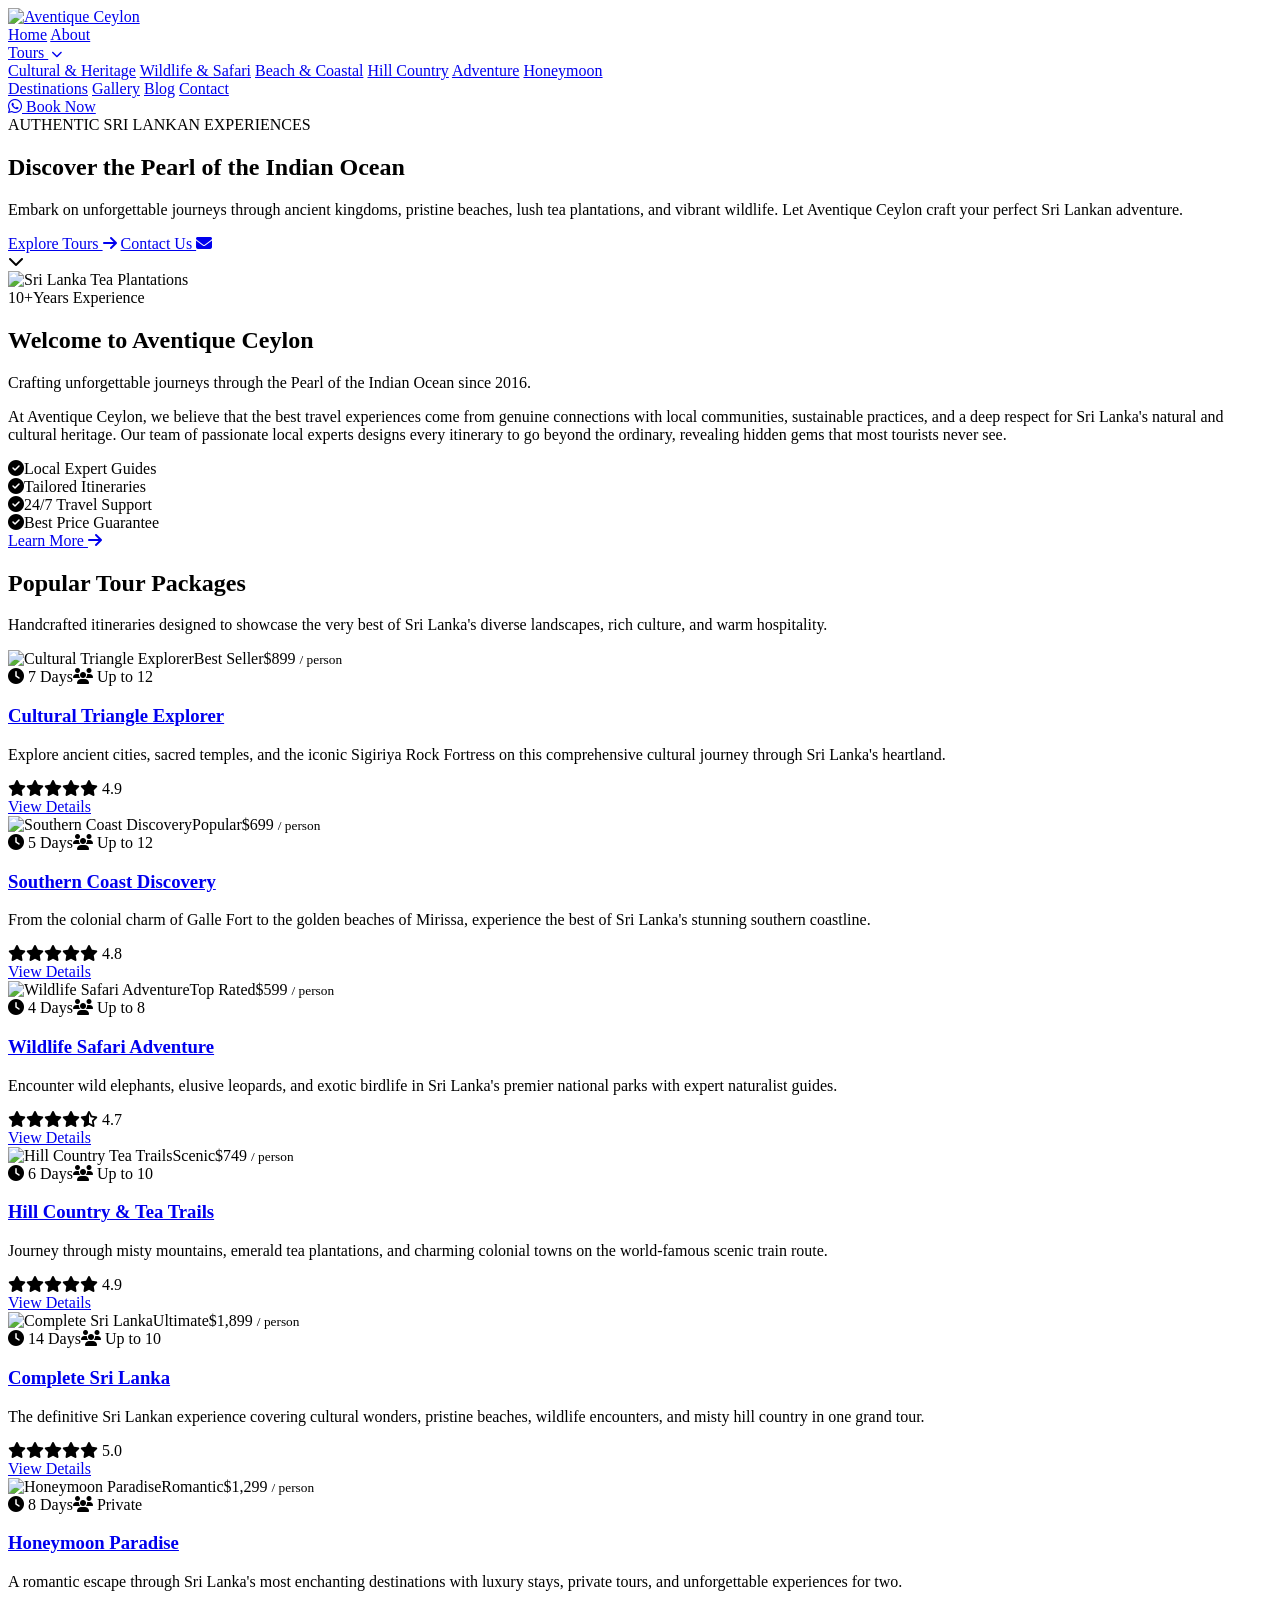
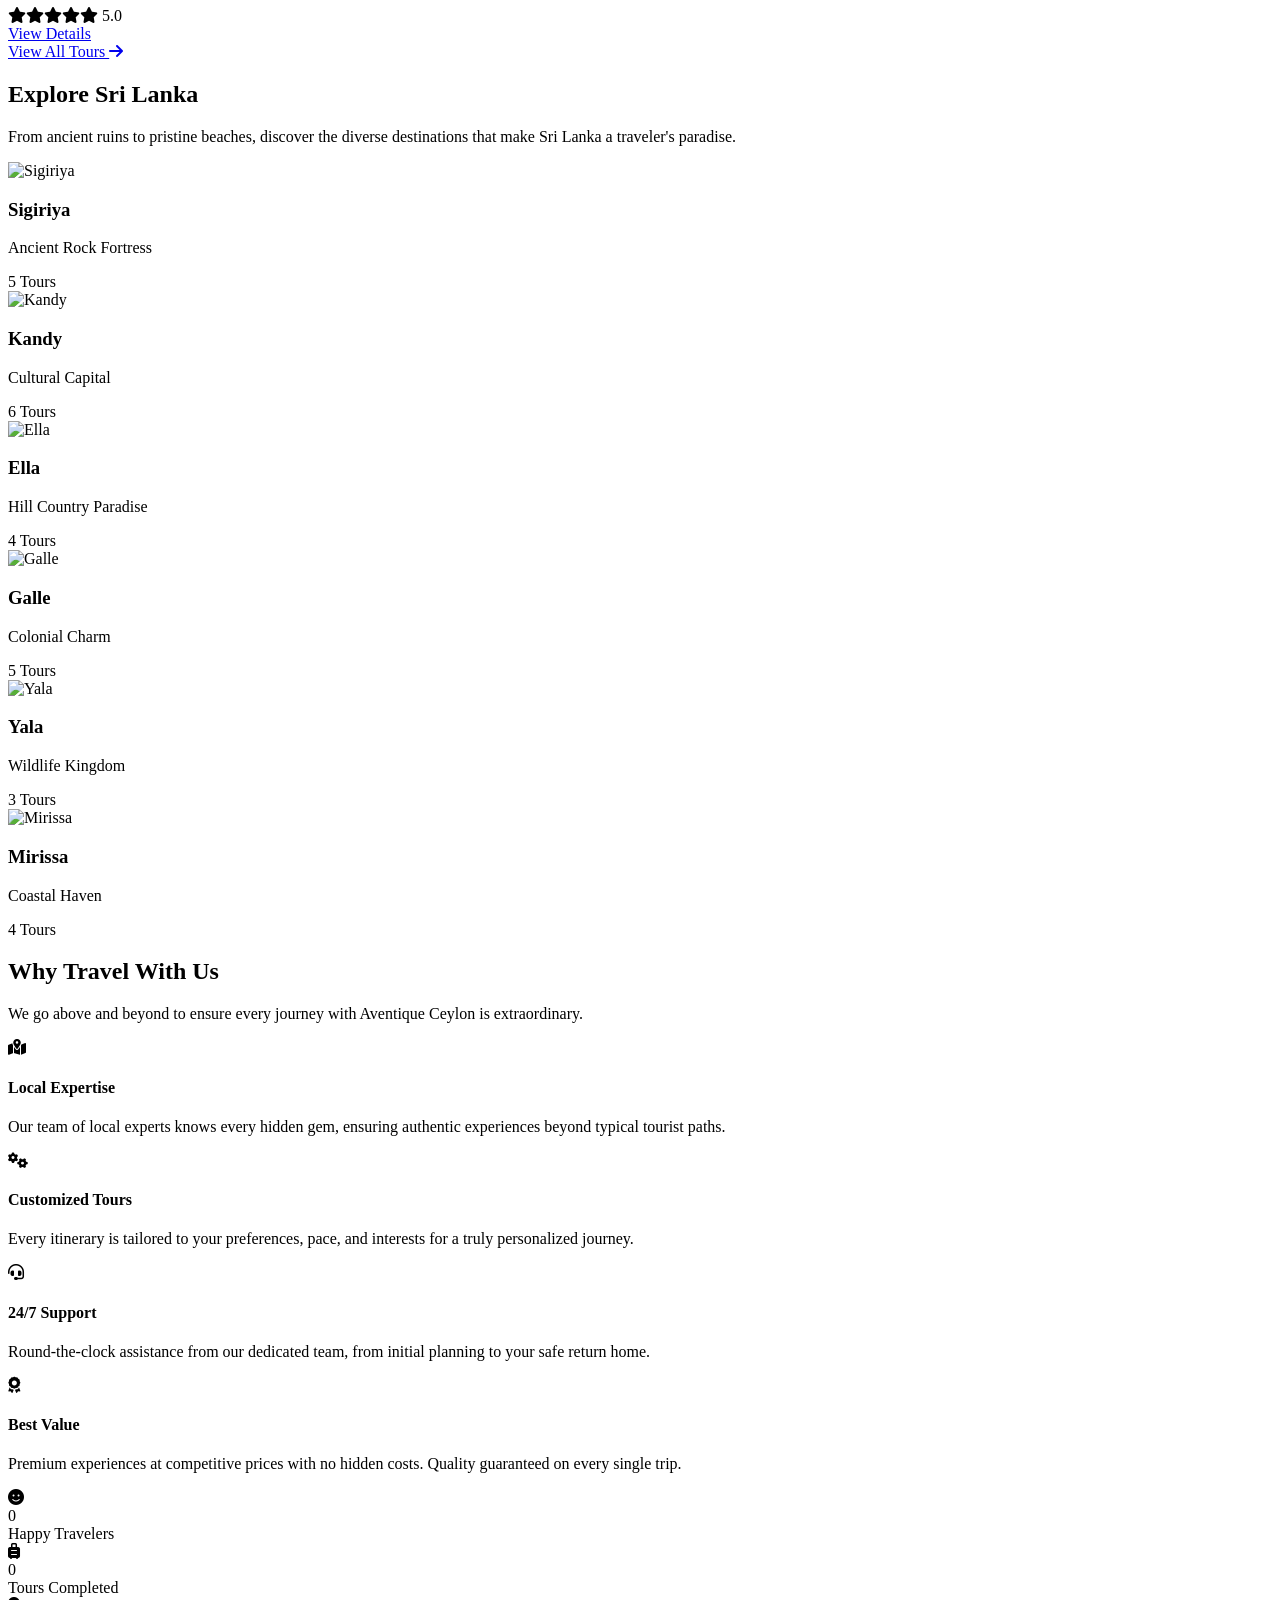
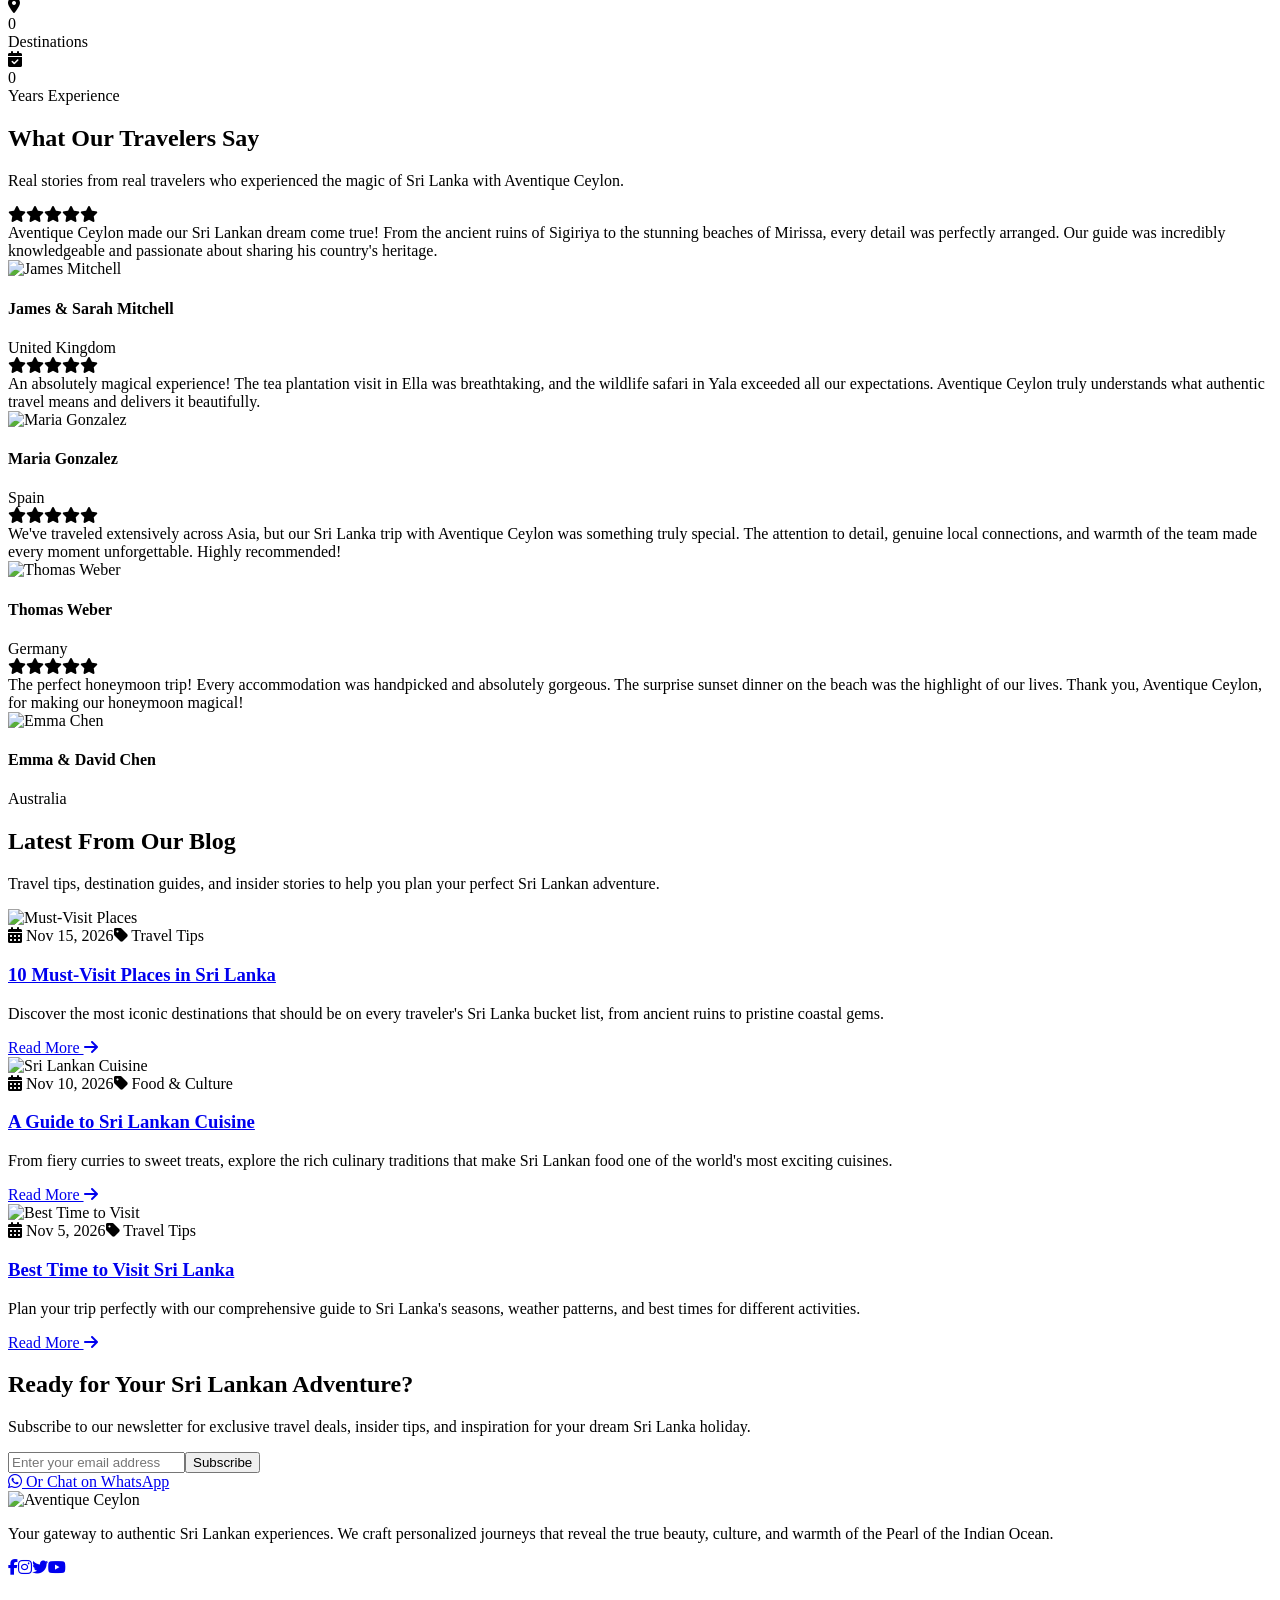
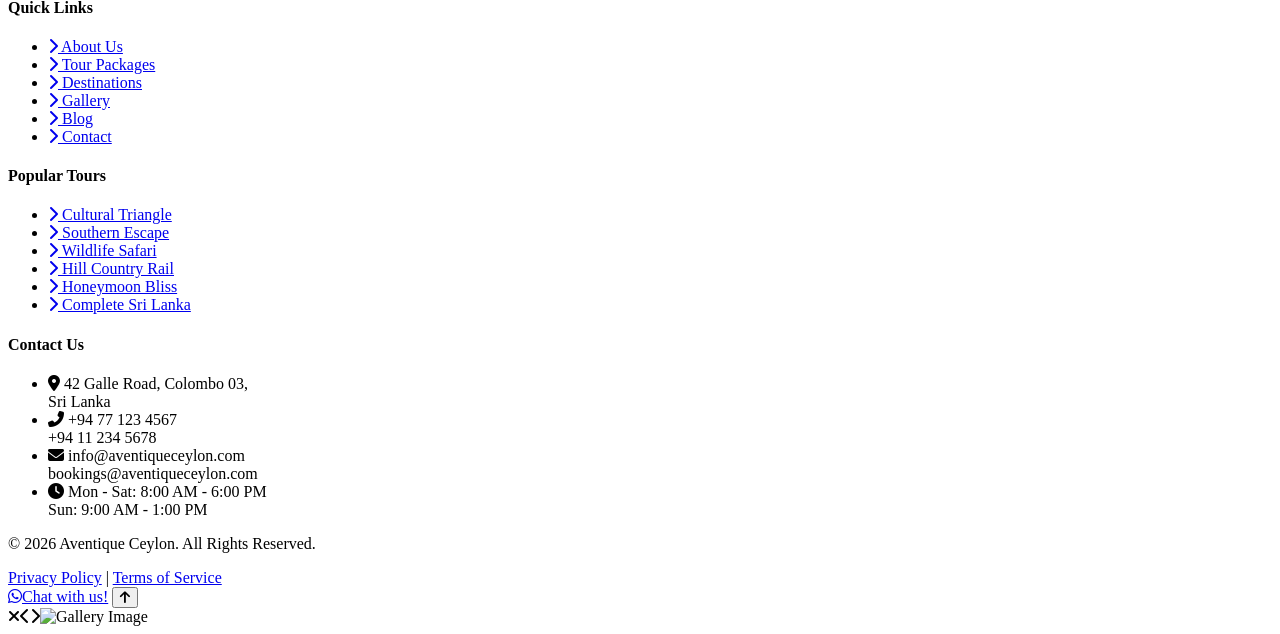
==== index.html @ 87683ad5 "Add files via upload" ====
<!DOCTYPE html>
<html lang="en">
<head>
  <meta charset="UTF-8">
  <meta name="viewport" content="width=device-width, initial-scale=1.0">
  <title>Aventique Ceylon | Authentic Sri Lanka Travel Experiences</title>
  <meta name="description" content="Aventique Ceylon offers authentic, personalized travel experiences across Sri Lanka. Discover cultural heritage, wildlife safaris, pristine beaches, and lush hill country.">
  <link rel="icon" href="images/logo.png" type="image/png">
  <link rel="preconnect" href="https://fonts.googleapis.com">
  <link rel="preconnect" href="https://fonts.gstatic.com" crossorigin>
  <link href="https://fonts.googleapis.com/css2?family=Inter:wght@300;400;500;600;700&family=Playfair+Display:ital,wght@0,400;0,600;0,700;0,800;1,400&display=swap" rel="stylesheet">
  <link rel="stylesheet" href="https://cdnjs.cloudflare.com/ajax/libs/font-awesome/6.5.1/css/all.min.css">
  <link rel="stylesheet" href="css/styles.css">
</head>
<body>
<div id="preloader"><div class="loader"></div></div>

<nav class="navbar">
  <div class="container">
    <a href="index.html" class="nav-logo"><img src="images/logo.png" alt="Aventique Ceylon"></a>
    <div class="nav-menu">
      <a href="index.html" class="active">Home</a>
      <a href="about.html">About</a>
      <div class="nav-dropdown">
        <a href="tours.html" class="dropdown-toggle">Tours <i class="fas fa-chevron-down" style="font-size:0.7rem;margin-left:3px"></i></a>
        <div class="dropdown-menu">
          <a href="tours.html#cultural">Cultural &amp; Heritage</a>
          <a href="tours.html#wildlife">Wildlife &amp; Safari</a>
          <a href="tours.html#beach">Beach &amp; Coastal</a>
          <a href="tours.html#hillcountry">Hill Country</a>
          <a href="tours.html#adventure">Adventure</a>
          <a href="tours.html#honeymoon">Honeymoon</a>
        </div>
      </div>
      <a href="destinations.html">Destinations</a>
      <a href="gallery.html">Gallery</a>
      <a href="blog.html">Blog</a>
      <a href="contact.html">Contact</a>
      <div class="nav-cta"><a href="https://wa.me/94771234567?text=Hello%20Aventique%20Ceylon!%20I%27m%20interested%20in%20planning%20a%20trip%20to%20Sri%20Lanka." class="btn btn-primary" target="_blank"><i class="fab fa-whatsapp"></i> Book Now</a></div>
    </div>
    <div class="hamburger"><span></span><span></span><span></span></div>
  </div>
</nav>

<section class="hero">
  <div class="hero-slider">
    <div class="hero-slide active" style="background-image:url('https://images.unsplash.com/photo-1518002171953-a080ee817e1f?w=1920&q=80')"></div>
    <div class="hero-slide" style="background-image:url('https://images.unsplash.com/photo-1580977276076-ae4b8c219b8e?w=1920&q=80')"></div>
    <div class="hero-slide" style="background-image:url('https://images.unsplash.com/photo-1506905925346-21bda4d32df4?w=1920&q=80')"></div>
  </div>
  <div class="hero-overlay"></div>
  <div class="container">
    <div class="hero-content">
      <span class="subtitle">AUTHENTIC SRI LANKAN EXPERIENCES</span>
      <h1>Discover the Pearl of the Indian Ocean</h1>
      <p>Embark on unforgettable journeys through ancient kingdoms, pristine beaches, lush tea plantations, and vibrant wildlife. Let Aventique Ceylon craft your perfect Sri Lankan adventure.</p>
      <div class="hero-buttons">
        <a href="tours.html" class="btn btn-primary">Explore Tours <i class="fas fa-arrow-right"></i></a>
        <a href="contact.html" class="btn btn-secondary">Contact Us <i class="fas fa-envelope"></i></a>
      </div>
    </div>
  </div>
  <div class="hero-scroll"><i class="fas fa-chevron-down"></i></div>
</section>

<section class="section reveal">
  <div class="container">
    <div class="about-preview">
      <div class="about-image reveal-left">
        <img src="https://images.unsplash.com/photo-1506905925346-21bda4d32df4?w=800&q=80" alt="Sri Lanka Tea Plantations">
        <div class="experience-badge"><span class="number">10+</span><span class="text">Years Experience</span></div>
      </div>
      <div class="about-text reveal-right">
        <h2>Welcome to Aventique Ceylon</h2>
        <p class="lead">Crafting unforgettable journeys through the Pearl of the Indian Ocean since 2016.</p>
        <p>At Aventique Ceylon, we believe that the best travel experiences come from genuine connections with local communities, sustainable practices, and a deep respect for Sri Lanka's natural and cultural heritage. Our team of passionate local experts designs every itinerary to go beyond the ordinary, revealing hidden gems that most tourists never see.</p>
        <div class="about-features">
          <div class="about-feature"><i class="fas fa-check-circle"></i><span>Local Expert Guides</span></div>
          <div class="about-feature"><i class="fas fa-check-circle"></i><span>Tailored Itineraries</span></div>
          <div class="about-feature"><i class="fas fa-check-circle"></i><span>24/7 Travel Support</span></div>
          <div class="about-feature"><i class="fas fa-check-circle"></i><span>Best Price Guarantee</span></div>
        </div>
        <a href="about.html" class="btn btn-outline">Learn More <i class="fas fa-arrow-right"></i></a>
      </div>
    </div>
  </div>
</section>

<section class="section bg-white reveal">
  <div class="container">
    <div class="section-header"><h2>Popular Tour Packages</h2><p>Handcrafted itineraries designed to showcase the very best of Sri Lanka's diverse landscapes, rich culture, and warm hospitality.</p></div>
    <div class="tours-grid">
      <div class="tour-card" data-category="cultural">
        <div class="tour-card-image"><img src="https://images.unsplash.com/photo-1580977276076-ae4b8c219b8e?w=800&q=80" alt="Cultural Triangle Explorer"><span class="tour-card-badge">Best Seller</span><span class="tour-card-price">$899 <small>/ person</small></span></div>
        <div class="tour-card-body"><div class="tour-card-meta"><span><i class="fas fa-clock"></i> 7 Days</span><span><i class="fas fa-users"></i> Up to 12</span></div><h3><a href="tour-detail.html">Cultural Triangle Explorer</a></h3><p>Explore ancient cities, sacred temples, and the iconic Sigiriya Rock Fortress on this comprehensive cultural journey through Sri Lanka's heartland.</p><div class="tour-card-footer"><div class="tour-card-rating"><i class="fas fa-star"></i><i class="fas fa-star"></i><i class="fas fa-star"></i><i class="fas fa-star"></i><i class="fas fa-star"></i> <span>4.9</span></div><a href="tour-detail.html" class="btn btn-primary">View Details</a></div></div>
      </div>
      <div class="tour-card" data-category="beach">
        <div class="tour-card-image"><img src="https://images.unsplash.com/photo-1507525428034-b723cf961d3e?w=800&q=80" alt="Southern Coast Discovery"><span class="tour-card-badge">Popular</span><span class="tour-card-price">$699 <small>/ person</small></span></div>
        <div class="tour-card-body"><div class="tour-card-meta"><span><i class="fas fa-clock"></i> 5 Days</span><span><i class="fas fa-users"></i> Up to 12</span></div><h3><a href="tour-detail.html">Southern Coast Discovery</a></h3><p>From the colonial charm of Galle Fort to the golden beaches of Mirissa, experience the best of Sri Lanka's stunning southern coastline.</p><div class="tour-card-footer"><div class="tour-card-rating"><i class="fas fa-star"></i><i class="fas fa-star"></i><i class="fas fa-star"></i><i class="fas fa-star"></i><i class="fas fa-star"></i> <span>4.8</span></div><a href="tour-detail.html" class="btn btn-primary">View Details</a></div></div>
      </div>
      <div class="tour-card" data-category="wildlife">
        <div class="tour-card-image"><img src="https://images.unsplash.com/photo-1564760055775-d63b17a55c44?w=800&q=80" alt="Wildlife Safari Adventure"><span class="tour-card-badge">Top Rated</span><span class="tour-card-price">$599 <small>/ person</small></span></div>
        <div class="tour-card-body"><div class="tour-card-meta"><span><i class="fas fa-clock"></i> 4 Days</span><span><i class="fas fa-users"></i> Up to 8</span></div><h3><a href="tour-detail.html">Wildlife Safari Adventure</a></h3><p>Encounter wild elephants, elusive leopards, and exotic birdlife in Sri Lanka's premier national parks with expert naturalist guides.</p><div class="tour-card-footer"><div class="tour-card-rating"><i class="fas fa-star"></i><i class="fas fa-star"></i><i class="fas fa-star"></i><i class="fas fa-star"></i><i class="fas fa-star-half-alt"></i> <span>4.7</span></div><a href="tour-detail.html" class="btn btn-primary">View Details</a></div></div>
      </div>
      <div class="tour-card" data-category="hillcountry">
        <div class="tour-card-image"><img src="https://images.unsplash.com/photo-1506905925346-21bda4d32df4?w=800&q=80" alt="Hill Country Tea Trails"><span class="tour-card-badge">Scenic</span><span class="tour-card-price">$749 <small>/ person</small></span></div>
        <div class="tour-card-body"><div class="tour-card-meta"><span><i class="fas fa-clock"></i> 6 Days</span><span><i class="fas fa-users"></i> Up to 10</span></div><h3><a href="tour-detail.html">Hill Country &amp; Tea Trails</a></h3><p>Journey through misty mountains, emerald tea plantations, and charming colonial towns on the world-famous scenic train route.</p><div class="tour-card-footer"><div class="tour-card-rating"><i class="fas fa-star"></i><i class="fas fa-star"></i><i class="fas fa-star"></i><i class="fas fa-star"></i><i class="fas fa-star"></i> <span>4.9</span></div><a href="tour-detail.html" class="btn btn-primary">View Details</a></div></div>
      </div>
      <div class="tour-card" data-category="cultural">
        <div class="tour-card-image"><img src="https://images.unsplash.com/photo-1518002171953-a080ee817e1f?w=800&q=80" alt="Complete Sri Lanka"><span class="tour-card-badge">Ultimate</span><span class="tour-card-price">$1,899 <small>/ person</small></span></div>
        <div class="tour-card-body"><div class="tour-card-meta"><span><i class="fas fa-clock"></i> 14 Days</span><span><i class="fas fa-users"></i> Up to 10</span></div><h3><a href="tour-detail.html">Complete Sri Lanka</a></h3><p>The definitive Sri Lankan experience covering cultural wonders, pristine beaches, wildlife encounters, and misty hill country in one grand tour.</p><div class="tour-card-footer"><div class="tour-card-rating"><i class="fas fa-star"></i><i class="fas fa-star"></i><i class="fas fa-star"></i><i class="fas fa-star"></i><i class="fas fa-star"></i> <span>5.0</span></div><a href="tour-detail.html" class="btn btn-primary">View Details</a></div></div>
      </div>
      <div class="tour-card" data-category="honeymoon">
        <div class="tour-card-image"><img src="https://images.unsplash.com/photo-1522199710521-72d69614c702?w=800&q=80" alt="Honeymoon Paradise"><span class="tour-card-badge">Romantic</span><span class="tour-card-price">$1,299 <small>/ person</small></span></div>
        <div class="tour-card-body"><div class="tour-card-meta"><span><i class="fas fa-clock"></i> 8 Days</span><span><i class="fas fa-users"></i> Private</span></div><h3><a href="tour-detail.html">Honeymoon Paradise</a></h3><p>A romantic escape through Sri Lanka's most enchanting destinations with luxury stays, private tours, and unforgettable experiences for two.</p><div class="tour-card-footer"><div class="tour-card-rating"><i class="fas fa-star"></i><i class="fas fa-star"></i><i class="fas fa-star"></i><i class="fas fa-star"></i><i class="fas fa-star"></i> <span>5.0</span></div><a href="tour-detail.html" class="btn btn-primary">View Details</a></div></div>
      </div>
    </div>
    <div class="text-center mt-40"><a href="tours.html" class="btn btn-outline">View All Tours <i class="fas fa-arrow-right"></i></a></div>
  </div>
</section>

<section class="section reveal">
  <div class="container">
    <div class="section-header"><h2>Explore Sri Lanka</h2><p>From ancient ruins to pristine beaches, discover the diverse destinations that make Sri Lanka a traveler's paradise.</p></div>
    <div class="destinations-grid">
      <div class="destination-card"><img src="https://images.unsplash.com/photo-1580977276076-ae4b8c219b8e?w=800&q=80" alt="Sigiriya"><div class="destination-card-overlay"><h3>Sigiriya</h3><p>Ancient Rock Fortress</p><span class="tour-count">5 Tours</span></div></div>
      <div class="destination-card"><img src="https://images.unsplash.com/photo-1591779051696-1c3fa1469a79?w=800&q=80" alt="Kandy"><div class="destination-card-overlay"><h3>Kandy</h3><p>Cultural Capital</p><span class="tour-count">6 Tours</span></div></div>
      <div class="destination-card"><img src="https://images.unsplash.com/photo-1517760444937-f6397edcbbcd?w=800&q=80" alt="Ella"><div class="destination-card-overlay"><h3>Ella</h3><p>Hill Country Paradise</p><span class="tour-count">4 Tours</span></div></div>
      <div class="destination-card"><img src="https://images.unsplash.com/photo-1512100356356-de1b84283e18?w=800&q=80" alt="Galle"><div class="destination-card-overlay"><h3>Galle</h3><p>Colonial Charm</p><span class="tour-count">5 Tours</span></div></div>
      <div class="destination-card"><img src="https://images.unsplash.com/photo-1547471080-7cc2caa01a7e?w=800&q=80" alt="Yala"><div class="destination-card-overlay"><h3>Yala</h3><p>Wildlife Kingdom</p><span class="tour-count">3 Tours</span></div></div>
      <div class="destination-card"><img src="https://images.unsplash.com/photo-1507525428034-b723cf961d3e?w=800&q=80" alt="Mirissa"><div class="destination-card-overlay"><h3>Mirissa</h3><p>Coastal Haven</p><span class="tour-count">4 Tours</span></div></div>
    </div>
  </div>
</section>

<section class="section bg-white reveal">
  <div class="container">
    <div class="section-header"><h2>Why Travel With Us</h2><p>We go above and beyond to ensure every journey with Aventique Ceylon is extraordinary.</p></div>
    <div class="features-grid">
      <div class="feature-card"><div class="feature-icon"><i class="fas fa-map-marked-alt"></i></div><h4>Local Expertise</h4><p>Our team of local experts knows every hidden gem, ensuring authentic experiences beyond typical tourist paths.</p></div>
      <div class="feature-card"><div class="feature-icon"><i class="fas fa-cogs"></i></div><h4>Customized Tours</h4><p>Every itinerary is tailored to your preferences, pace, and interests for a truly personalized journey.</p></div>
      <div class="feature-card"><div class="feature-icon"><i class="fas fa-headset"></i></div><h4>24/7 Support</h4><p>Round-the-clock assistance from our dedicated team, from initial planning to your safe return home.</p></div>
      <div class="feature-card"><div class="feature-icon"><i class="fas fa-award"></i></div><h4>Best Value</h4><p>Premium experiences at competitive prices with no hidden costs. Quality guaranteed on every single trip.</p></div>
    </div>
  </div>
</section>

<section class="stats-section reveal">
  <div class="container">
    <div class="stats-grid">
      <div class="stat-item"><i class="fas fa-smile"></i><div class="stat-number" data-target="5000" data-suffix="+">0</div><div class="stat-label">Happy Travelers</div></div>
      <div class="stat-item"><i class="fas fa-suitcase-rolling"></i><div class="stat-number" data-target="850" data-suffix="+">0</div><div class="stat-label">Tours Completed</div></div>
      <div class="stat-item"><i class="fas fa-map-marker-alt"></i><div class="stat-number" data-target="50" data-suffix="+">0</div><div class="stat-label">Destinations</div></div>
      <div class="stat-item"><i class="fas fa-calendar-check"></i><div class="stat-number" data-target="10" data-suffix="+">0</div><div class="stat-label">Years Experience</div></div>
    </div>
  </div>
</section>

<section class="section testimonials-section reveal">
  <div class="container">
    <div class="section-header"><h2>What Our Travelers Say</h2><p>Real stories from real travelers who experienced the magic of Sri Lanka with Aventique Ceylon.</p></div>
    <div class="testimonial-slider">
      <div class="testimonial-slide active">
        <div class="testimonial-stars"><i class="fas fa-star"></i><i class="fas fa-star"></i><i class="fas fa-star"></i><i class="fas fa-star"></i><i class="fas fa-star"></i></div>
        <div class="testimonial-quote">Aventique Ceylon made our Sri Lankan dream come true! From the ancient ruins of Sigiriya to the stunning beaches of Mirissa, every detail was perfectly arranged. Our guide was incredibly knowledgeable and passionate about sharing his country's heritage.</div>
        <div class="testimonial-author"><img src="https://images.unsplash.com/photo-1507003211169-0a1dd7228f2d?w=200&q=80" alt="James Mitchell"><h4>James &amp; Sarah Mitchell</h4><span class="location">United Kingdom</span></div>
      </div>
      <div class="testimonial-slide">
        <div class="testimonial-stars"><i class="fas fa-star"></i><i class="fas fa-star"></i><i class="fas fa-star"></i><i class="fas fa-star"></i><i class="fas fa-star"></i></div>
        <div class="testimonial-quote">An absolutely magical experience! The tea plantation visit in Ella was breathtaking, and the wildlife safari in Yala exceeded all our expectations. Aventique Ceylon truly understands what authentic travel means and delivers it beautifully.</div>
        <div class="testimonial-author"><img src="https://images.unsplash.com/photo-1494790108377-be9c29b29330?w=200&q=80" alt="Maria Gonzalez"><h4>Maria Gonzalez</h4><span class="location">Spain</span></div>
      </div>
      <div class="testimonial-slide">
        <div class="testimonial-stars"><i class="fas fa-star"></i><i class="fas fa-star"></i><i class="fas fa-star"></i><i class="fas fa-star"></i><i class="fas fa-star"></i></div>
        <div class="testimonial-quote">We've traveled extensively across Asia, but our Sri Lanka trip with Aventique Ceylon was something truly special. The attention to detail, genuine local connections, and warmth of the team made every moment unforgettable. Highly recommended!</div>
        <div class="testimonial-author"><img src="https://images.unsplash.com/photo-1500648767791-00dcc994a43e?w=200&q=80" alt="Thomas Weber"><h4>Thomas Weber</h4><span class="location">Germany</span></div>
      </div>
      <div class="testimonial-slide">
        <div class="testimonial-stars"><i class="fas fa-star"></i><i class="fas fa-star"></i><i class="fas fa-star"></i><i class="fas fa-star"></i><i class="fas fa-star"></i></div>
        <div class="testimonial-quote">The perfect honeymoon trip! Every accommodation was handpicked and absolutely gorgeous. The surprise sunset dinner on the beach was the highlight of our lives. Thank you, Aventique Ceylon, for making our honeymoon magical!</div>
        <div class="testimonial-author"><img src="https://images.unsplash.com/photo-1438761681033-6461ffad8d80?w=200&q=80" alt="Emma Chen"><h4>Emma &amp; David Chen</h4><span class="location">Australia</span></div>
      </div>
    </div>
    <div class="testimonial-nav"><span class="testimonial-dot active"></span><span class="testimonial-dot"></span><span class="testimonial-dot"></span><span class="testimonial-dot"></span></div>
  </div>
</section>

<section class="section bg-white reveal">
  <div class="container">
    <div class="section-header"><h2>Latest From Our Blog</h2><p>Travel tips, destination guides, and insider stories to help you plan your perfect Sri Lankan adventure.</p></div>
    <div class="blog-grid">
      <div class="blog-card"><div class="blog-card-image"><img src="https://images.unsplash.com/photo-1580977276076-ae4b8c219b8e?w=800&q=80" alt="Must-Visit Places"></div><div class="blog-card-body"><div class="blog-card-meta"><span><i class="fas fa-calendar-alt"></i> Nov 15, 2026</span><span><i class="fas fa-tag"></i> Travel Tips</span></div><h3><a href="blog-detail.html">10 Must-Visit Places in Sri Lanka</a></h3><p>Discover the most iconic destinations that should be on every traveler's Sri Lanka bucket list, from ancient ruins to pristine coastal gems.</p><a href="blog-detail.html" class="read-more">Read More <i class="fas fa-arrow-right"></i></a></div></div>
      <div class="blog-card"><div class="blog-card-image"><img src="https://images.unsplash.com/photo-1596040033229-a9821ebd058d?w=800&q=80" alt="Sri Lankan Cuisine"></div><div class="blog-card-body"><div class="blog-card-meta"><span><i class="fas fa-calendar-alt"></i> Nov 10, 2026</span><span><i class="fas fa-tag"></i> Food &amp; Culture</span></div><h3><a href="blog-detail.html">A Guide to Sri Lankan Cuisine</a></h3><p>From fiery curries to sweet treats, explore the rich culinary traditions that make Sri Lankan food one of the world's most exciting cuisines.</p><a href="blog-detail.html" class="read-more">Read More <i class="fas fa-arrow-right"></i></a></div></div>
      <div class="blog-card"><div class="blog-card-image"><img src="https://images.unsplash.com/photo-1507525428034-b723cf961d3e?w=800&q=80" alt="Best Time to Visit"></div><div class="blog-card-body"><div class="blog-card-meta"><span><i class="fas fa-calendar-alt"></i> Nov 5, 2026</span><span><i class="fas fa-tag"></i> Travel Tips</span></div><h3><a href="blog-detail.html">Best Time to Visit Sri Lanka</a></h3><p>Plan your trip perfectly with our comprehensive guide to Sri Lanka's seasons, weather patterns, and best times for different activities.</p><a href="blog-detail.html" class="read-more">Read More <i class="fas fa-arrow-right"></i></a></div></div>
    </div>
  </div>
</section>

<section class="cta-section reveal" style="background-image:url('https://images.unsplash.com/photo-1476673160081-cf065607f449?w=1920&q=80')">
  <div class="cta-content">
    <h2>Ready for Your Sri Lankan Adventure?</h2>
    <p>Subscribe to our newsletter for exclusive travel deals, insider tips, and inspiration for your dream Sri Lanka holiday.</p>
    <form class="newsletter-form"><input type="email" placeholder="Enter your email address" required><button type="submit" class="btn btn-primary">Subscribe</button></form>
    <div class="mt-20"><a href="https://wa.me/94771234567?text=Hello%20Aventique%20Ceylon!%20I%27m%20interested%20in%20planning%20a%20trip%20to%20Sri%20Lanka." class="btn btn-whatsapp" target="_blank"><i class="fab fa-whatsapp"></i> Or Chat on WhatsApp</a></div>
  </div>
</section>

<footer class="footer">
  <div class="container">
    <div class="footer-grid">
      <div class="footer-about"><img src="images/logo.png" alt="Aventique Ceylon"><p>Your gateway to authentic Sri Lankan experiences. We craft personalized journeys that reveal the true beauty, culture, and warmth of the Pearl of the Indian Ocean.</p><div class="footer-social"><a href="#"><i class="fab fa-facebook-f"></i></a><a href="#"><i class="fab fa-instagram"></i></a><a href="#"><i class="fab fa-twitter"></i></a><a href="#"><i class="fab fa-youtube"></i></a><a href="#"><i class="fab fa-tripadvisor"></i></a></div></div>
      <div><h4>Quick Links</h4><ul class="footer-links"><li><a href="about.html"><i class="fas fa-chevron-right"></i> About Us</a></li><li><a href="tours.html"><i class="fas fa-chevron-right"></i> Tour Packages</a></li><li><a href="destinations.html"><i class="fas fa-chevron-right"></i> Destinations</a></li><li><a href="gallery.html"><i class="fas fa-chevron-right"></i> Gallery</a></li><li><a href="blog.html"><i class="fas fa-chevron-right"></i> Blog</a></li><li><a href="contact.html"><i class="fas fa-chevron-right"></i> Contact</a></li></ul></div>
      <div><h4>Popular Tours</h4><ul class="footer-links"><li><a href="tour-detail.html"><i class="fas fa-chevron-right"></i> Cultural Triangle</a></li><li><a href="tour-detail.html"><i class="fas fa-chevron-right"></i> Southern Escape</a></li><li><a href="tour-detail.html"><i class="fas fa-chevron-right"></i> Wildlife Safari</a></li><li><a href="tour-detail.html"><i class="fas fa-chevron-right"></i> Hill Country Rail</a></li><li><a href="tour-detail.html"><i class="fas fa-chevron-right"></i> Honeymoon Bliss</a></li><li><a href="tour-detail.html"><i class="fas fa-chevron-right"></i> Complete Sri Lanka</a></li></ul></div>
      <div><h4>Contact Us</h4><ul class="footer-contact"><li><i class="fas fa-map-marker-alt"></i> <span>42 Galle Road, Colombo 03,<br>Sri Lanka</span></li><li><i class="fas fa-phone-alt"></i> <span>+94 77 123 4567<br>+94 11 234 5678</span></li><li><i class="fas fa-envelope"></i> <span>info@aventiqueceylon.com<br>bookings@aventiqueceylon.com</span></li><li><i class="fas fa-clock"></i> <span>Mon - Sat: 8:00 AM - 6:00 PM<br>Sun: 9:00 AM - 1:00 PM</span></li></ul></div>
    </div>
    <div class="footer-bottom"><p>&copy; 2026 Aventique Ceylon. All Rights Reserved.</p><div><a href="#">Privacy Policy</a> | <a href="#">Terms of Service</a></div></div>
  </div>
</footer>

<a href="https://wa.me/94771234567?text=Hello%20Aventique%20Ceylon!%20I%27m%20interested%20in%20planning%20a%20trip%20to%20Sri%20Lanka." class="whatsapp-float" target="_blank"><i class="fab fa-whatsapp"></i><span class="whatsapp-tooltip">Chat with us!</span></a>
<button class="back-to-top"><i class="fas fa-arrow-up"></i></button>
<div class="lightbox" id="lightbox"><span class="lightbox-close"><i class="fas fa-times"></i></span><span class="lightbox-nav lightbox-prev"><i class="fas fa-chevron-left"></i></span><span class="lightbox-nav lightbox-next"><i class="fas fa-chevron-right"></i></span><img src="" alt="Gallery Image"></div>
<script src="js/main.js"></script>
</body>
</html>
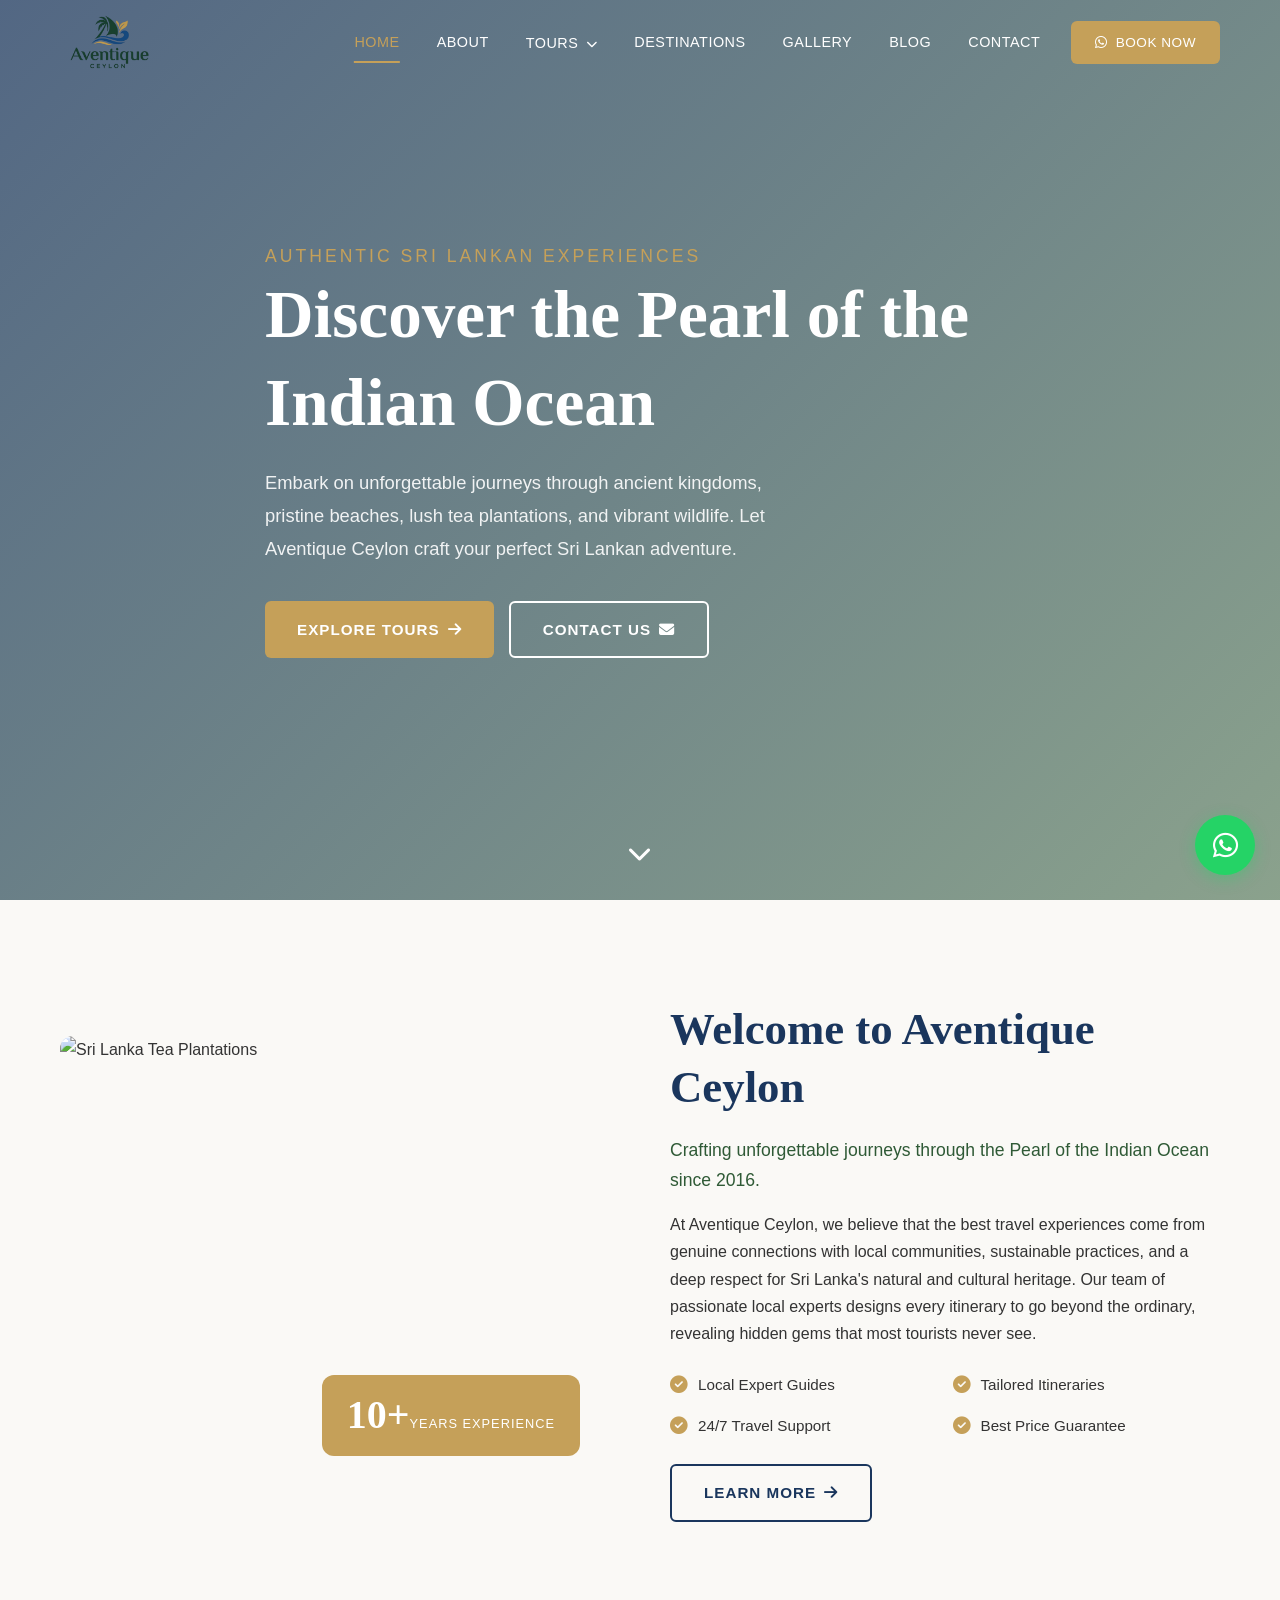
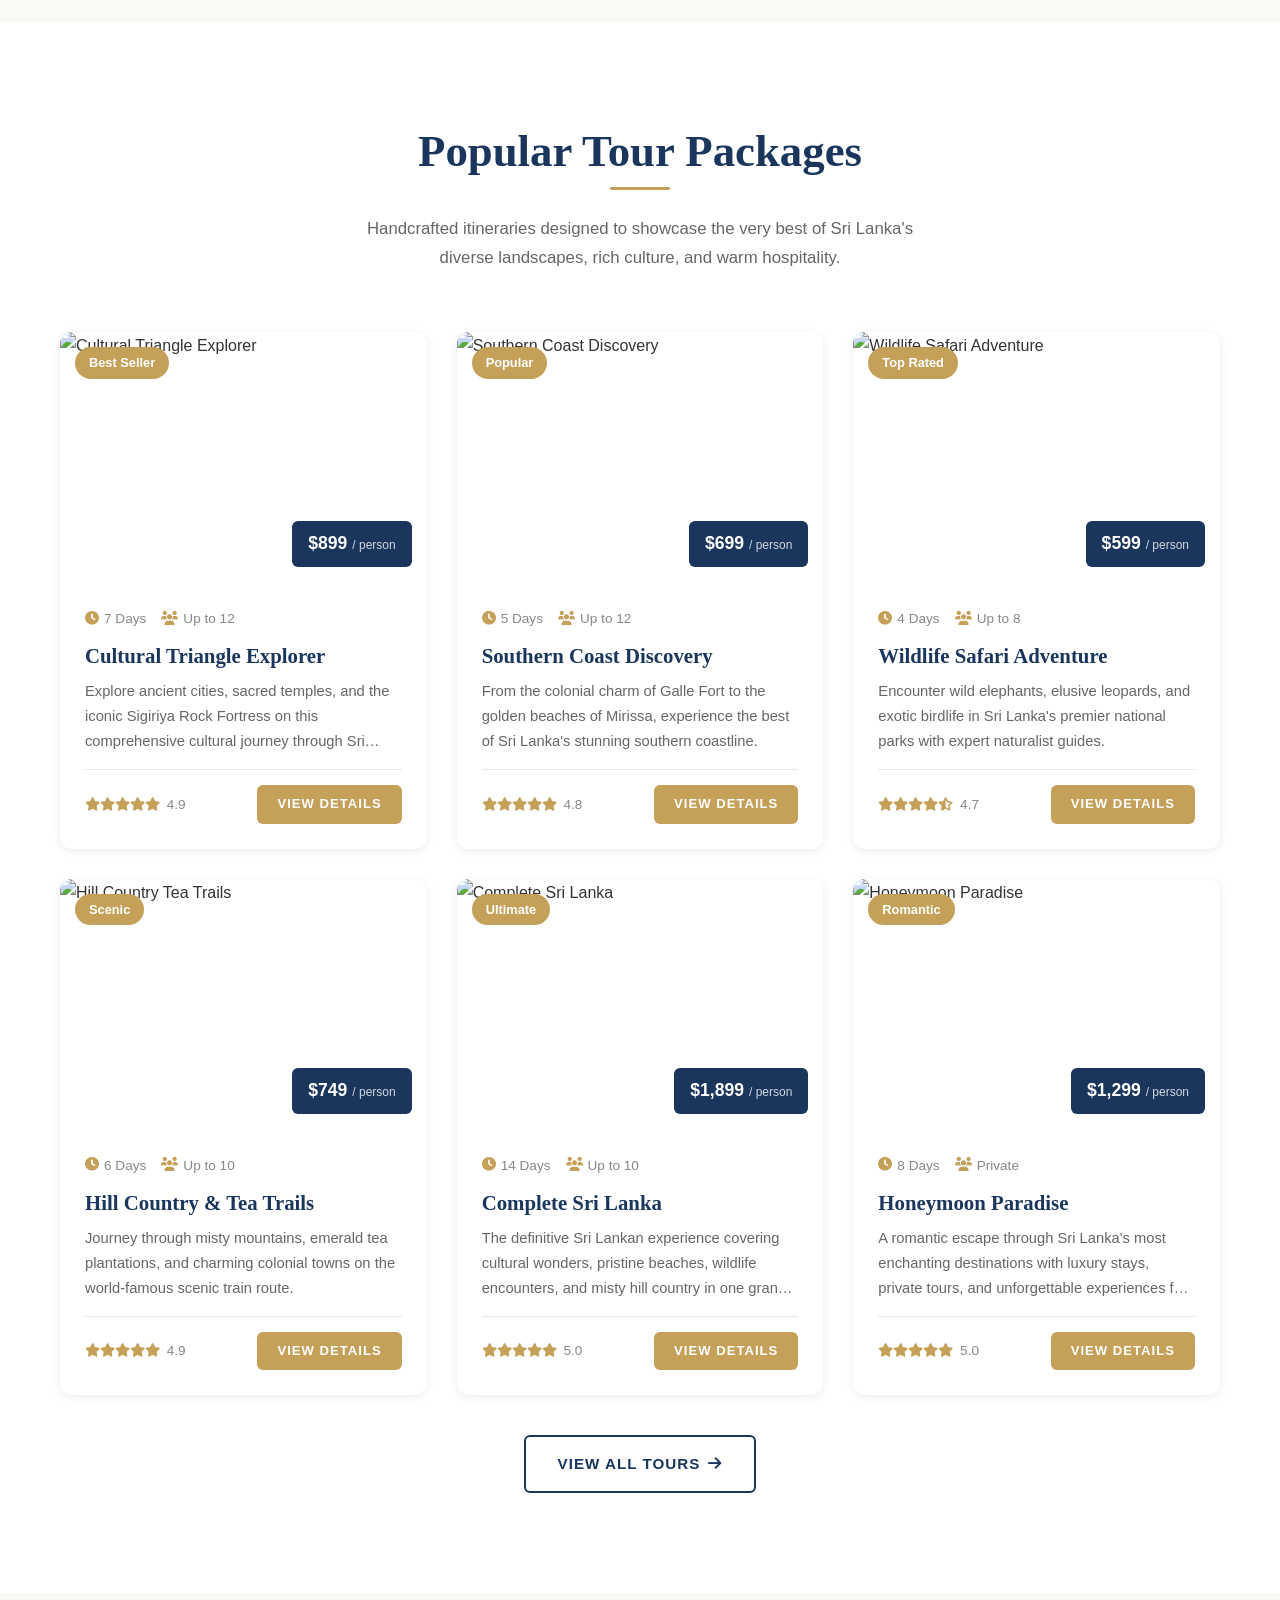
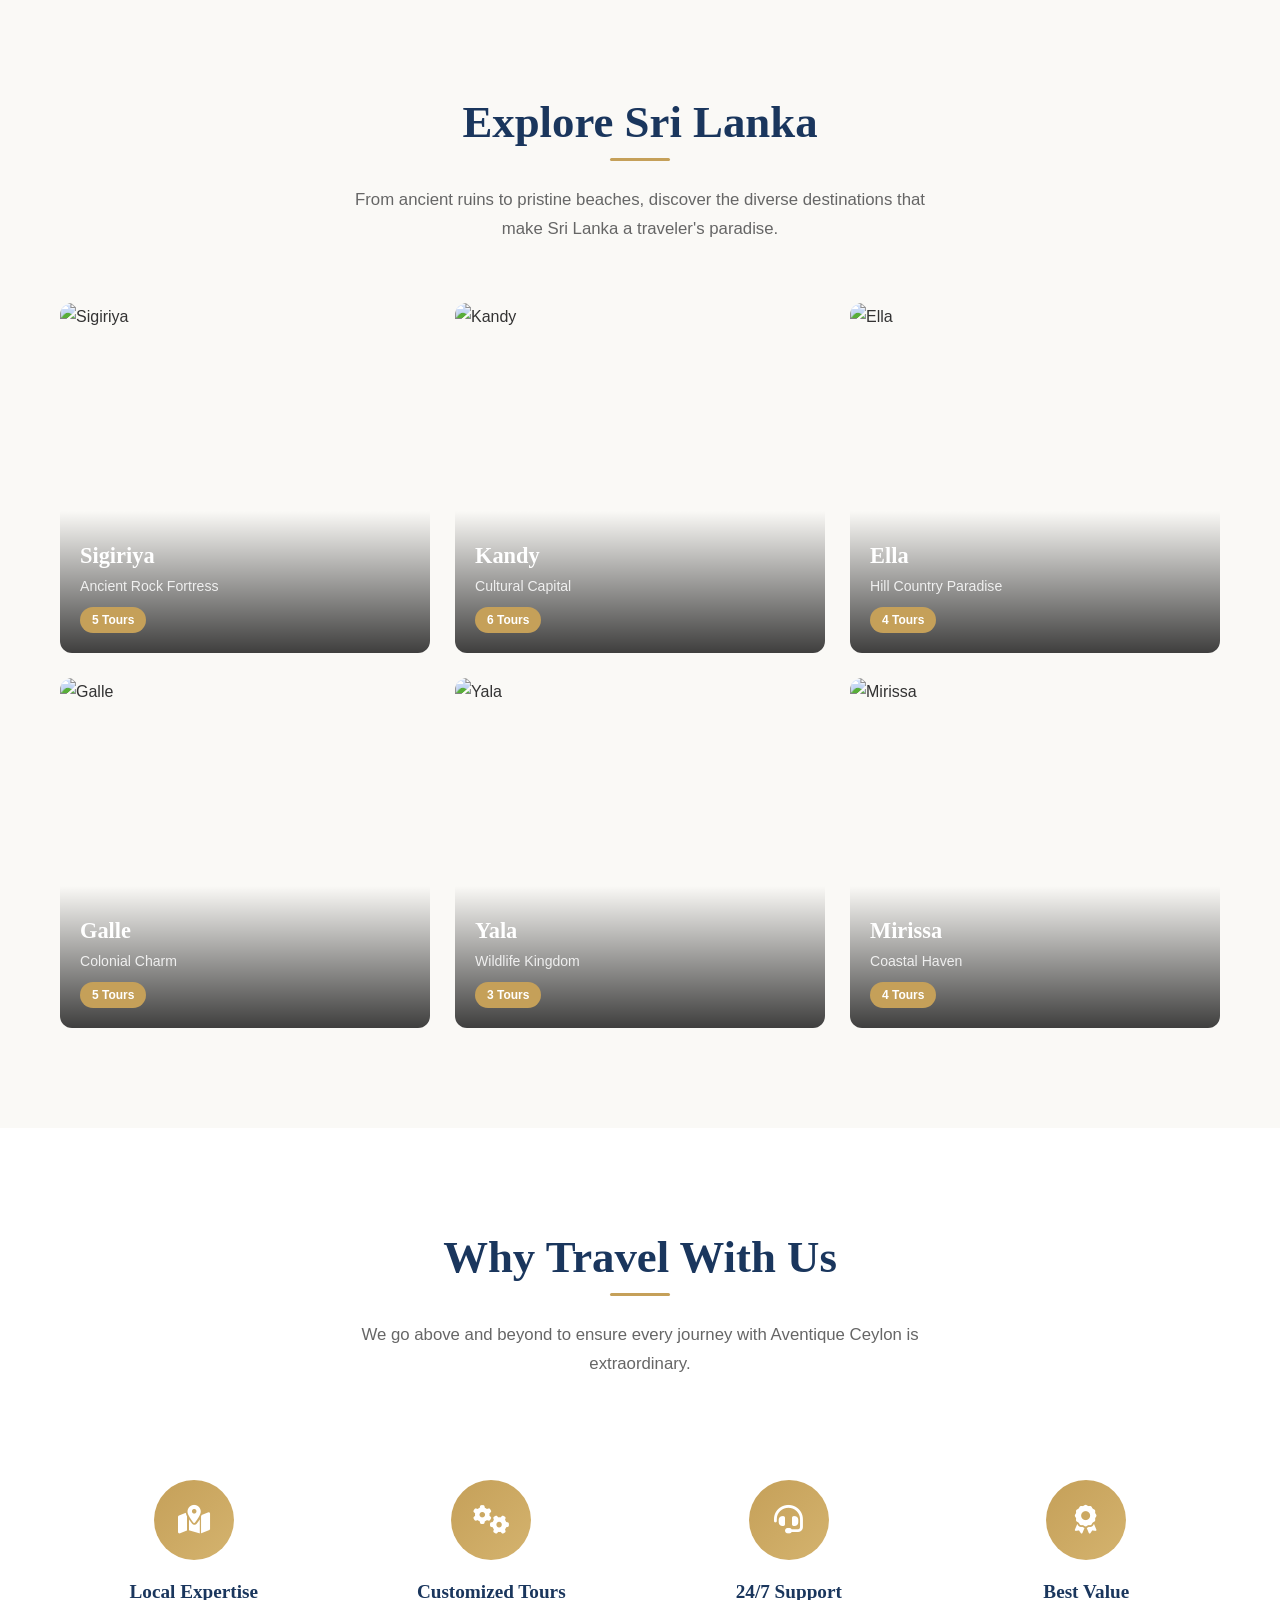
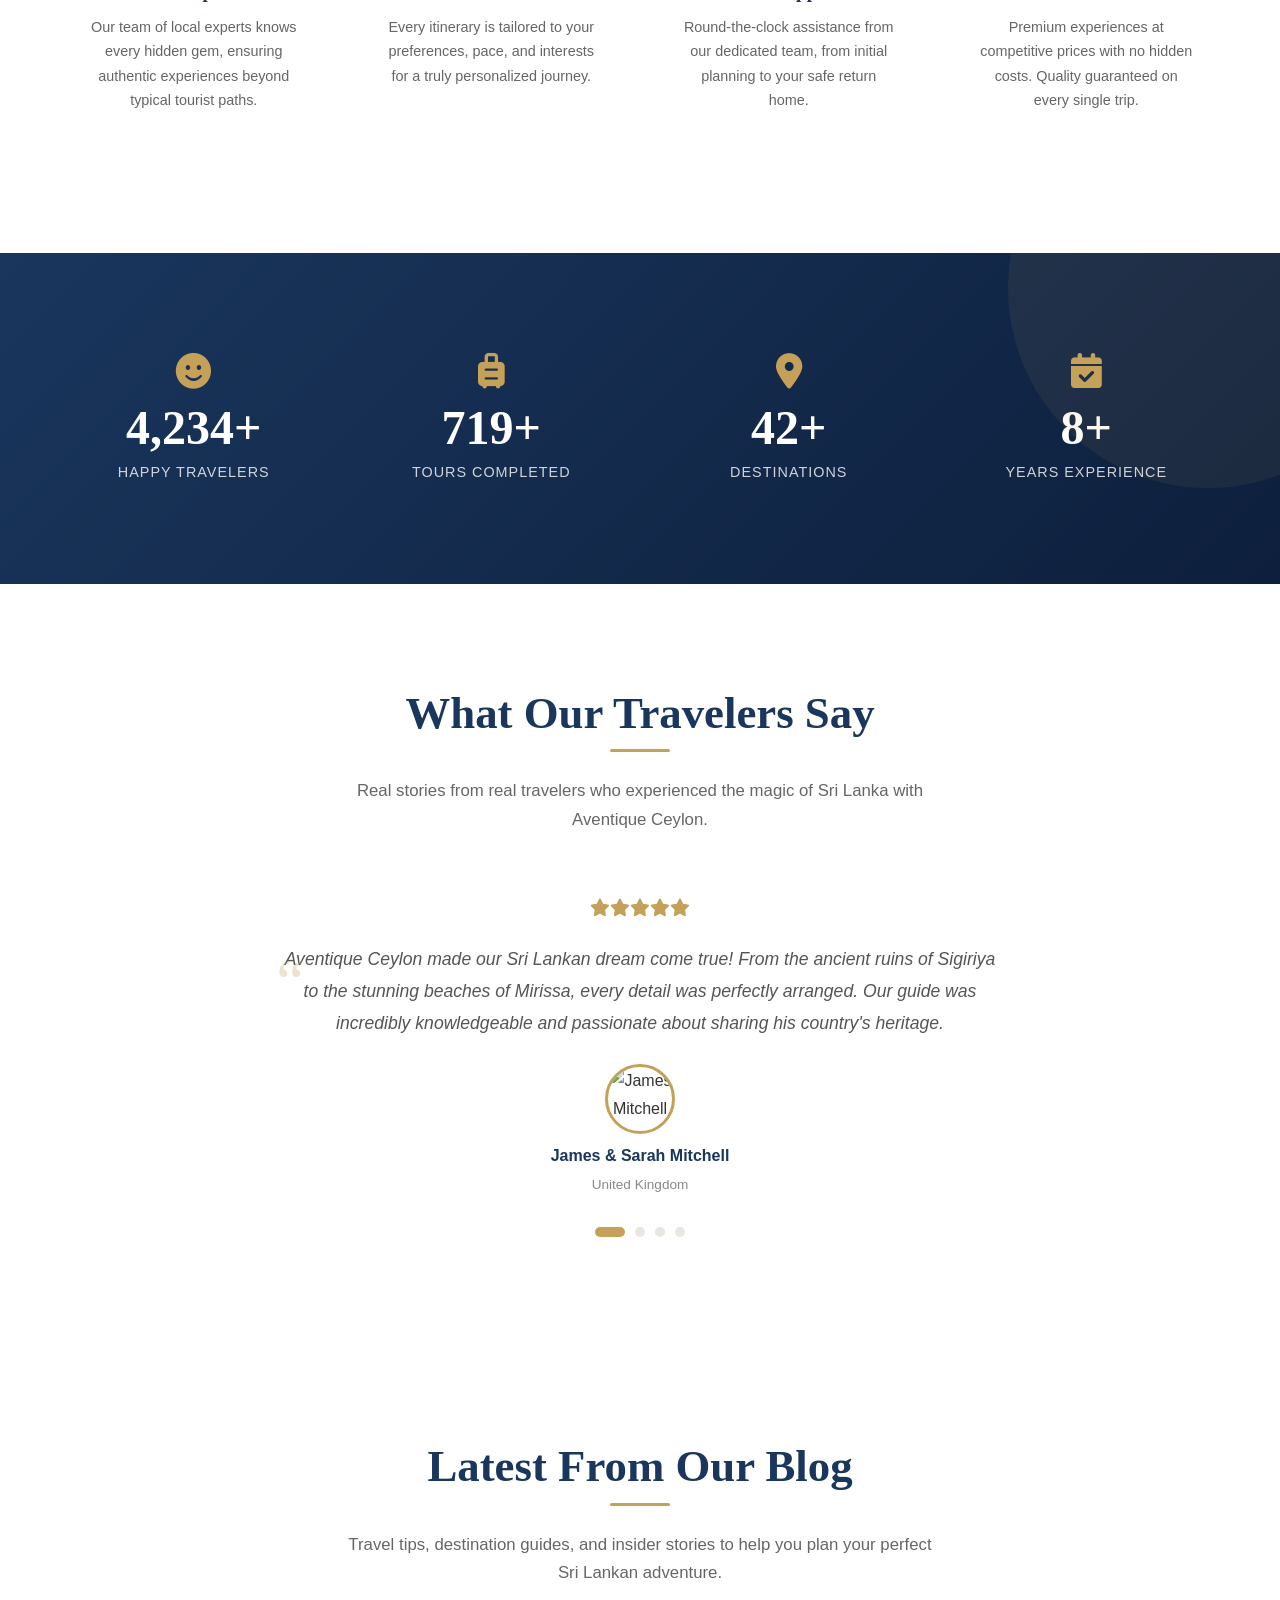
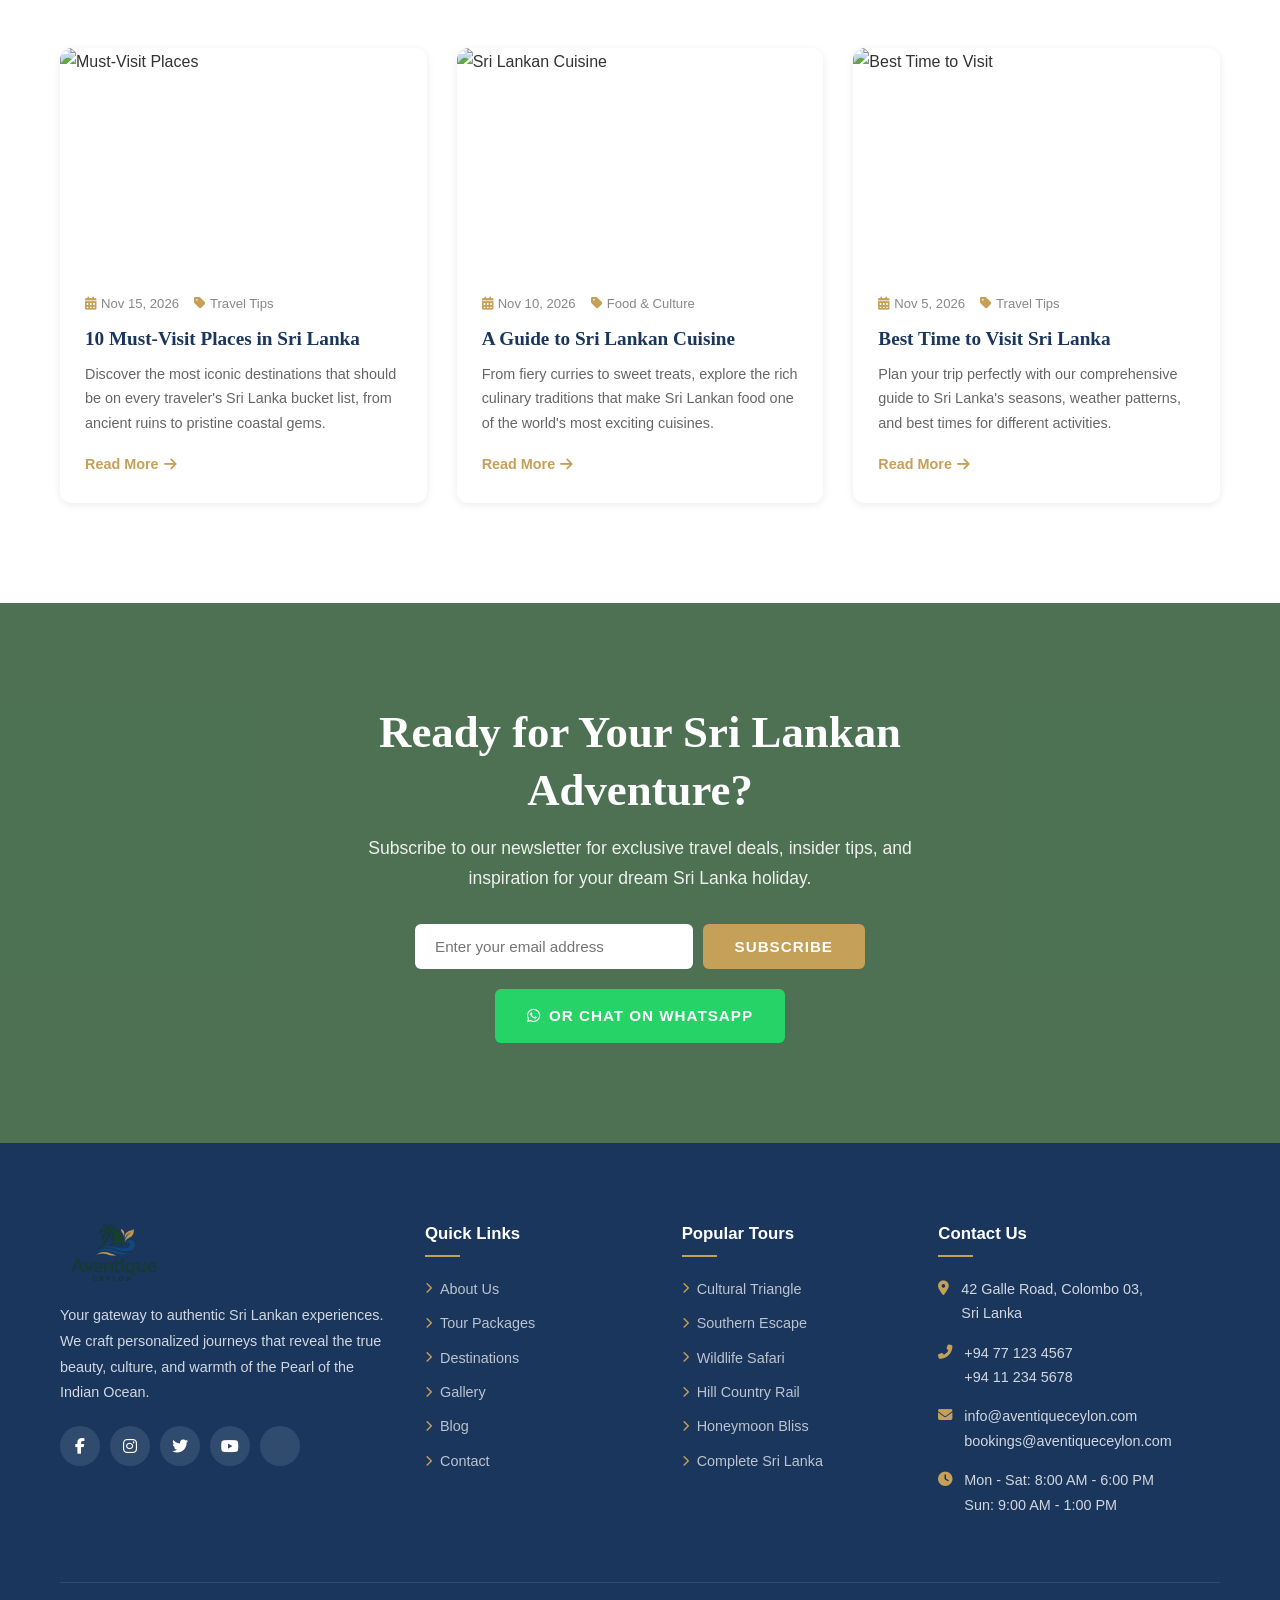
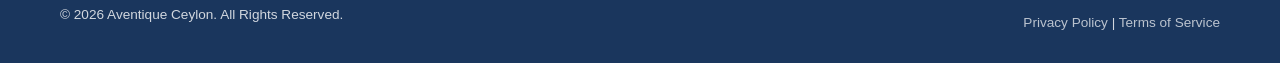
==== commit beebcdc4: "Add files via upload" ====
--- a/index.html
+++ b/index.html
@@ -5,19 +5,19 @@
   <meta name="viewport" content="width=device-width, initial-scale=1.0">
   <title>Aventique Ceylon | Authentic Sri Lanka Travel Experiences</title>
   <meta name="description" content="Aventique Ceylon offers authentic, personalized travel experiences across Sri Lanka. Discover cultural heritage, wildlife safaris, pristine beaches, and lush hill country.">
-  <link rel="icon" href="images/logo.png" type="image/png">
+  <link rel="icon" href="logo.png" type="image/png">
   <link rel="preconnect" href="https://fonts.googleapis.com">
   <link rel="preconnect" href="https://fonts.gstatic.com" crossorigin>
   <link href="https://fonts.googleapis.com/css2?family=Inter:wght@300;400;500;600;700&family=Playfair+Display:ital,wght@0,400;0,600;0,700;0,800;1,400&display=swap" rel="stylesheet">
   <link rel="stylesheet" href="https://cdnjs.cloudflare.com/ajax/libs/font-awesome/6.5.1/css/all.min.css">
-  <link rel="stylesheet" href="css/styles.css">
+  <link rel="stylesheet" href="styles.css">
 </head>
 <body>
 <div id="preloader"><div class="loader"></div></div>
 
 <nav class="navbar">
   <div class="container">
-    <a href="index.html" class="nav-logo"><img src="images/logo.png" alt="Aventique Ceylon"></a>
+    <a href="index.html" class="nav-logo"><img src="logo.png" alt="Aventique Ceylon"></a>
     <div class="nav-menu">
       <a href="index.html" class="active">Home</a>
       <a href="about.html">About</a>
@@ -208,7 +208,7 @@
 <footer class="footer">
   <div class="container">
     <div class="footer-grid">
-      <div class="footer-about"><img src="images/logo.png" alt="Aventique Ceylon"><p>Your gateway to authentic Sri Lankan experiences. We craft personalized journeys that reveal the true beauty, culture, and warmth of the Pearl of the Indian Ocean.</p><div class="footer-social"><a href="#"><i class="fab fa-facebook-f"></i></a><a href="#"><i class="fab fa-instagram"></i></a><a href="#"><i class="fab fa-twitter"></i></a><a href="#"><i class="fab fa-youtube"></i></a><a href="#"><i class="fab fa-tripadvisor"></i></a></div></div>
+      <div class="footer-about"><img src="logo.png" alt="Aventique Ceylon"><p>Your gateway to authentic Sri Lankan experiences. We craft personalized journeys that reveal the true beauty, culture, and warmth of the Pearl of the Indian Ocean.</p><div class="footer-social"><a href="#"><i class="fab fa-facebook-f"></i></a><a href="#"><i class="fab fa-instagram"></i></a><a href="#"><i class="fab fa-twitter"></i></a><a href="#"><i class="fab fa-youtube"></i></a><a href="#"><i class="fab fa-tripadvisor"></i></a></div></div>
       <div><h4>Quick Links</h4><ul class="footer-links"><li><a href="about.html"><i class="fas fa-chevron-right"></i> About Us</a></li><li><a href="tours.html"><i class="fas fa-chevron-right"></i> Tour Packages</a></li><li><a href="destinations.html"><i class="fas fa-chevron-right"></i> Destinations</a></li><li><a href="gallery.html"><i class="fas fa-chevron-right"></i> Gallery</a></li><li><a href="blog.html"><i class="fas fa-chevron-right"></i> Blog</a></li><li><a href="contact.html"><i class="fas fa-chevron-right"></i> Contact</a></li></ul></div>
       <div><h4>Popular Tours</h4><ul class="footer-links"><li><a href="tour-detail.html"><i class="fas fa-chevron-right"></i> Cultural Triangle</a></li><li><a href="tour-detail.html"><i class="fas fa-chevron-right"></i> Southern Escape</a></li><li><a href="tour-detail.html"><i class="fas fa-chevron-right"></i> Wildlife Safari</a></li><li><a href="tour-detail.html"><i class="fas fa-chevron-right"></i> Hill Country Rail</a></li><li><a href="tour-detail.html"><i class="fas fa-chevron-right"></i> Honeymoon Bliss</a></li><li><a href="tour-detail.html"><i class="fas fa-chevron-right"></i> Complete Sri Lanka</a></li></ul></div>
       <div><h4>Contact Us</h4><ul class="footer-contact"><li><i class="fas fa-map-marker-alt"></i> <span>42 Galle Road, Colombo 03,<br>Sri Lanka</span></li><li><i class="fas fa-phone-alt"></i> <span>+94 77 123 4567<br>+94 11 234 5678</span></li><li><i class="fas fa-envelope"></i> <span>info@aventiqueceylon.com<br>bookings@aventiqueceylon.com</span></li><li><i class="fas fa-clock"></i> <span>Mon - Sat: 8:00 AM - 6:00 PM<br>Sun: 9:00 AM - 1:00 PM</span></li></ul></div>
@@ -220,6 +220,6 @@
 <a href="https://wa.me/94771234567?text=Hello%20Aventique%20Ceylon!%20I%27m%20interested%20in%20planning%20a%20trip%20to%20Sri%20Lanka." class="whatsapp-float" target="_blank"><i class="fab fa-whatsapp"></i><span class="whatsapp-tooltip">Chat with us!</span></a>
 <button class="back-to-top"><i class="fas fa-arrow-up"></i></button>
 <div class="lightbox" id="lightbox"><span class="lightbox-close"><i class="fas fa-times"></i></span><span class="lightbox-nav lightbox-prev"><i class="fas fa-chevron-left"></i></span><span class="lightbox-nav lightbox-next"><i class="fas fa-chevron-right"></i></span><img src="" alt="Gallery Image"></div>
-<script src="js/main.js"></script>
+<script src="main.js"></script>
 </body>
 </html>
--- a/styles.css
+++ b/styles.css
@@ -0,0 +1,2429 @@
+/* ============================================
+   AVENTIQUE CEYLON - Main Stylesheet
+   Sri Lanka Travel Agency
+   ============================================ */
+
+/* ---------- CSS Variables ---------- */
+:root {
+  --deep-navy: #1A365D;
+  --forest-green: #2F5A36;
+  --golden-sand: #C5A059;
+  --off-white: #FAF9F6;
+  --charcoal: #333333;
+  --white: #FFFFFF;
+  --light-gray: #E8E6E1;
+  --overlay-dark: rgba(26, 54, 93, 0.7);
+  --overlay-green: rgba(47, 90, 54, 0.85);
+  --shadow-sm: 0 2px 8px rgba(0,0,0,0.08);
+  --shadow-md: 0 4px 20px rgba(0,0,0,0.12);
+  --shadow-lg: 0 8px 40px rgba(0,0,0,0.15);
+  --radius-sm: 6px;
+  --radius-md: 12px;
+  --radius-lg: 20px;
+  --transition: all 0.3s ease;
+  --transition-slow: all 0.5s ease;
+}
+
+/* ---------- Reset & Base ---------- */
+*, *::before, *::after {
+  margin: 0;
+  padding: 0;
+  box-sizing: border-box;
+}
+
+html {
+  scroll-behavior: smooth;
+  font-size: 16px;
+}
+
+body {
+  font-family: 'Inter', sans-serif;
+  color: var(--charcoal);
+  background-color: var(--off-white);
+  line-height: 1.7;
+  overflow-x: hidden;
+}
+
+h1, h2, h3, h4, h5, h6 {
+  font-family: 'Playfair Display', serif;
+  color: var(--deep-navy);
+  line-height: 1.3;
+  font-weight: 700;
+}
+
+h1 { font-size: clamp(2.2rem, 5vw, 3.8rem); }
+h2 { font-size: clamp(1.8rem, 4vw, 2.8rem); }
+h3 { font-size: clamp(1.3rem, 3vw, 1.6rem); }
+h4 { font-size: 1.2rem; }
+
+p { margin-bottom: 1rem; }
+
+a {
+  text-decoration: none;
+  color: var(--deep-navy);
+  transition: var(--transition);
+}
+
+a:hover { color: var(--golden-sand); }
+
+img {
+  max-width: 100%;
+  height: auto;
+  display: block;
+}
+
+ul { list-style: none; }
+
+.container {
+  max-width: 1200px;
+  margin: 0 auto;
+  padding: 0 20px;
+}
+
+.section {
+  padding: 100px 0;
+}
+
+.section-header {
+  text-align: center;
+  margin-bottom: 60px;
+}
+
+.section-header h2 {
+  margin-bottom: 15px;
+  position: relative;
+  display: inline-block;
+}
+
+.section-header h2::after {
+  content: '';
+  position: absolute;
+  bottom: -10px;
+  left: 50%;
+  transform: translateX(-50%);
+  width: 60px;
+  height: 3px;
+  background: var(--golden-sand);
+  border-radius: 2px;
+}
+
+.section-header p {
+  color: #666;
+  max-width: 600px;
+  margin: 20px auto 0;
+  font-size: 1.05rem;
+}
+
+/* ---------- Buttons ---------- */
+.btn {
+  display: inline-flex;
+  align-items: center;
+  gap: 8px;
+  padding: 14px 32px;
+  border-radius: var(--radius-sm);
+  font-weight: 600;
+  font-size: 0.95rem;
+  cursor: pointer;
+  border: none;
+  transition: var(--transition);
+  text-transform: uppercase;
+  letter-spacing: 1px;
+  font-family: 'Inter', sans-serif;
+}
+
+.btn-primary {
+  background: var(--golden-sand);
+  color: var(--white);
+}
+
+.btn-primary:hover {
+  background: #b8923e;
+  color: var(--white);
+  transform: translateY(-2px);
+  box-shadow: var(--shadow-md);
+}
+
+.btn-secondary {
+  background: transparent;
+  color: var(--white);
+  border: 2px solid var(--white);
+}
+
+.btn-secondary:hover {
+  background: var(--white);
+  color: var(--deep-navy);
+  transform: translateY(-2px);
+}
+
+.btn-outline {
+  background: transparent;
+  color: var(--deep-navy);
+  border: 2px solid var(--deep-navy);
+}
+
+.btn-outline:hover {
+  background: var(--deep-navy);
+  color: var(--white);
+  transform: translateY(-2px);
+}
+
+.btn-green {
+  background: var(--forest-green);
+  color: var(--white);
+}
+
+.btn-green:hover {
+  background: #245029;
+  color: var(--white);
+  transform: translateY(-2px);
+  box-shadow: var(--shadow-md);
+}
+
+.btn-whatsapp {
+  background: #25D366;
+  color: var(--white);
+}
+
+.btn-whatsapp:hover {
+  background: #1da851;
+  color: var(--white);
+  transform: translateY(-2px);
+  box-shadow: var(--shadow-md);
+}
+
+/* ---------- Preloader ---------- */
+#preloader {
+  position: fixed;
+  top: 0;
+  left: 0;
+  width: 100%;
+  height: 100%;
+  background: var(--off-white);
+  display: flex;
+  align-items: center;
+  justify-content: center;
+  z-index: 10000;
+  transition: opacity 0.5s ease;
+}
+
+#preloader.hidden {
+  opacity: 0;
+  pointer-events: none;
+}
+
+.loader {
+  width: 50px;
+  height: 50px;
+  border: 4px solid var(--light-gray);
+  border-top-color: var(--golden-sand);
+  border-radius: 50%;
+  animation: spin 0.8s linear infinite;
+}
+
+@keyframes spin {
+  to { transform: rotate(360deg); }
+}
+
+/* ---------- Navigation ---------- */
+.navbar {
+  position: fixed;
+  top: 0;
+  left: 0;
+  width: 100%;
+  z-index: 1000;
+  padding: 15px 0;
+  transition: var(--transition);
+}
+
+.navbar.scrolled {
+  background: var(--white);
+  box-shadow: var(--shadow-sm);
+  padding: 8px 0;
+}
+
+.navbar .container {
+  display: flex;
+  align-items: center;
+  justify-content: space-between;
+}
+
+.nav-logo img {
+  height: 55px;
+  transition: var(--transition);
+}
+
+.navbar.scrolled .nav-logo img {
+  height: 45px;
+}
+
+.nav-menu {
+  display: flex;
+  align-items: center;
+  gap: 5px;
+}
+
+.nav-menu a {
+  padding: 8px 16px;
+  color: var(--white);
+  font-weight: 500;
+  font-size: 0.9rem;
+  border-radius: var(--radius-sm);
+  position: relative;
+  text-transform: uppercase;
+  letter-spacing: 0.5px;
+}
+
+.navbar.scrolled .nav-menu a {
+  color: var(--deep-navy);
+}
+
+.nav-menu a:hover,
+.nav-menu a.active {
+  color: var(--golden-sand);
+}
+
+.nav-menu a::after {
+  content: '';
+  position: absolute;
+  bottom: 0;
+  left: 50%;
+  transform: translateX(-50%);
+  width: 0;
+  height: 2px;
+  background: var(--golden-sand);
+  transition: var(--transition);
+}
+
+.nav-menu a:hover::after,
+.nav-menu a.active::after {
+  width: 60%;
+}
+
+.nav-cta {
+  margin-left: 10px;
+}
+
+.nav-cta .btn {
+  padding: 10px 24px;
+  font-size: 0.85rem;
+}
+
+.hamburger {
+  display: none;
+  flex-direction: column;
+  gap: 5px;
+  cursor: pointer;
+  padding: 5px;
+  z-index: 1001;
+}
+
+.hamburger span {
+  width: 28px;
+  height: 2.5px;
+  background: var(--white);
+  transition: var(--transition);
+  border-radius: 2px;
+}
+
+.navbar.scrolled .hamburger span {
+  background: var(--deep-navy);
+}
+
+.hamburger.active span:nth-child(1) {
+  transform: rotate(45deg) translate(5px, 5px);
+}
+
+.hamburger.active span:nth-child(2) {
+  opacity: 0;
+}
+
+.hamburger.active span:nth-child(3) {
+  transform: rotate(-45deg) translate(5px, -5px);
+}
+
+/* Dropdown */
+.nav-dropdown {
+  position: relative;
+}
+
+.nav-dropdown .dropdown-menu {
+  position: absolute;
+  top: 100%;
+  left: 0;
+  min-width: 220px;
+  background: var(--white);
+  border-radius: var(--radius-sm);
+  box-shadow: var(--shadow-md);
+  padding: 10px 0;
+  opacity: 0;
+  visibility: hidden;
+  transform: translateY(10px);
+  transition: var(--transition);
+}
+
+.nav-dropdown:hover .dropdown-menu {
+  opacity: 1;
+  visibility: visible;
+  transform: translateY(0);
+}
+
+.dropdown-menu a {
+  display: block;
+  padding: 10px 20px;
+  color: var(--charcoal) !important;
+  font-size: 0.88rem;
+}
+
+.dropdown-menu a:hover {
+  background: var(--off-white);
+  color: var(--golden-sand) !important;
+}
+
+.dropdown-menu a::after {
+  display: none;
+}
+
+/* ---------- Hero Section ---------- */
+.hero {
+  position: relative;
+  height: 100vh;
+  min-height: 650px;
+  display: flex;
+  align-items: center;
+  overflow: hidden;
+}
+
+.hero-video {
+  position: absolute;
+  top: 0;
+  left: 0;
+  width: 100%;
+  height: 100%;
+  object-fit: cover;
+}
+
+.hero-slider {
+  position: absolute;
+  top: 0;
+  left: 0;
+  width: 100%;
+  height: 100%;
+}
+
+.hero-slide {
+  position: absolute;
+  top: 0;
+  left: 0;
+  width: 100%;
+  height: 100%;
+  opacity: 0;
+  transition: opacity 1.5s ease;
+  background-size: cover;
+  background-position: center;
+}
+
+.hero-slide.active {
+  opacity: 1;
+}
+
+.hero-overlay {
+  position: absolute;
+  top: 0;
+  left: 0;
+  width: 100%;
+  height: 100%;
+  background: linear-gradient(135deg, rgba(26, 54, 93, 0.75), rgba(47, 90, 54, 0.55));
+  z-index: 1;
+}
+
+.hero-content {
+  position: relative;
+  z-index: 2;
+  color: var(--white);
+  max-width: 750px;
+}
+
+.hero-content .subtitle {
+  font-size: 1.1rem;
+  font-weight: 500;
+  letter-spacing: 3px;
+  text-transform: uppercase;
+  margin-bottom: 20px;
+  color: var(--golden-sand);
+}
+
+.hero-content h1 {
+  color: var(--white);
+  margin-bottom: 20px;
+  font-size: clamp(2.5rem, 6vw, 4.2rem);
+}
+
+.hero-content p {
+  font-size: 1.15rem;
+  margin-bottom: 35px;
+  opacity: 0.9;
+  max-width: 550px;
+  line-height: 1.8;
+}
+
+.hero-buttons {
+  display: flex;
+  gap: 15px;
+  flex-wrap: wrap;
+}
+
+.hero-scroll {
+  position: absolute;
+  bottom: 30px;
+  left: 50%;
+  transform: translateX(-50%);
+  z-index: 2;
+  color: var(--white);
+  text-align: center;
+  animation: bounce 2s infinite;
+  cursor: pointer;
+}
+
+.hero-scroll i {
+  font-size: 1.5rem;
+}
+
+@keyframes bounce {
+  0%, 20%, 50%, 80%, 100% { transform: translateX(-50%) translateY(0); }
+  40% { transform: translateX(-50%) translateY(-10px); }
+  60% { transform: translateX(-50%) translateY(-5px); }
+}
+
+/* ---------- Page Banner ---------- */
+.page-banner {
+  position: relative;
+  height: 450px;
+  display: flex;
+  align-items: center;
+  justify-content: center;
+  background-size: cover;
+  background-position: center;
+  background-attachment: fixed;
+  text-align: center;
+}
+
+.page-banner::before {
+  content: '';
+  position: absolute;
+  top: 0;
+  left: 0;
+  width: 100%;
+  height: 100%;
+  background: linear-gradient(135deg, rgba(26, 54, 93, 0.8), rgba(47, 90, 54, 0.6));
+}
+
+.page-banner-content {
+  position: relative;
+  z-index: 2;
+  color: var(--white);
+}
+
+.page-banner-content h1 {
+  color: var(--white);
+  margin-bottom: 15px;
+}
+
+.breadcrumb {
+  display: flex;
+  align-items: center;
+  justify-content: center;
+  gap: 10px;
+  font-size: 0.95rem;
+  color: rgba(255,255,255,0.8);
+}
+
+.breadcrumb a {
+  color: var(--golden-sand);
+}
+
+.breadcrumb span {
+  color: rgba(255,255,255,0.5);
+}
+
+/* ---------- About Preview ---------- */
+.about-preview {
+  display: grid;
+  grid-template-columns: 1fr 1fr;
+  gap: 60px;
+  align-items: center;
+}
+
+.about-image {
+  position: relative;
+  border-radius: var(--radius-md);
+  overflow: hidden;
+}
+
+.about-image img {
+  width: 100%;
+  height: 450px;
+  object-fit: cover;
+  border-radius: var(--radius-md);
+}
+
+.about-image .experience-badge {
+  position: absolute;
+  bottom: 30px;
+  right: 30px;
+  background: var(--golden-sand);
+  color: var(--white);
+  padding: 20px 25px;
+  border-radius: var(--radius-md);
+  text-align: center;
+}
+
+.experience-badge .number {
+  font-size: 2.5rem;
+  font-weight: 800;
+  line-height: 1;
+  font-family: 'Playfair Display', serif;
+}
+
+.experience-badge .text {
+  font-size: 0.8rem;
+  text-transform: uppercase;
+  letter-spacing: 1px;
+}
+
+.about-text h2 {
+  margin-bottom: 20px;
+}
+
+.about-text .lead {
+  font-size: 1.1rem;
+  color: var(--forest-green);
+  font-weight: 500;
+  margin-bottom: 15px;
+}
+
+.about-features {
+  display: grid;
+  grid-template-columns: 1fr 1fr;
+  gap: 15px;
+  margin: 25px 0;
+}
+
+.about-feature {
+  display: flex;
+  align-items: center;
+  gap: 10px;
+}
+
+.about-feature i {
+  color: var(--golden-sand);
+  font-size: 1.1rem;
+}
+
+.about-feature span {
+  font-size: 0.95rem;
+  font-weight: 500;
+}
+
+/* ---------- Tour Cards ---------- */
+.tours-grid {
+  display: grid;
+  grid-template-columns: repeat(auto-fill, minmax(350px, 1fr));
+  gap: 30px;
+}
+
+.tour-card {
+  background: var(--white);
+  border-radius: var(--radius-md);
+  overflow: hidden;
+  box-shadow: var(--shadow-sm);
+  transition: var(--transition);
+}
+
+.tour-card:hover {
+  transform: translateY(-8px);
+  box-shadow: var(--shadow-lg);
+}
+
+.tour-card-image {
+  position: relative;
+  height: 250px;
+  overflow: hidden;
+}
+
+.tour-card-image img {
+  width: 100%;
+  height: 100%;
+  object-fit: cover;
+  transition: var(--transition-slow);
+}
+
+.tour-card:hover .tour-card-image img {
+  transform: scale(1.1);
+}
+
+.tour-card-badge {
+  position: absolute;
+  top: 15px;
+  left: 15px;
+  background: var(--golden-sand);
+  color: var(--white);
+  padding: 5px 14px;
+  border-radius: 20px;
+  font-size: 0.8rem;
+  font-weight: 600;
+}
+
+.tour-card-price {
+  position: absolute;
+  bottom: 15px;
+  right: 15px;
+  background: var(--deep-navy);
+  color: var(--white);
+  padding: 8px 16px;
+  border-radius: var(--radius-sm);
+  font-weight: 700;
+  font-size: 1.1rem;
+}
+
+.tour-card-price small {
+  font-weight: 400;
+  font-size: 0.75rem;
+  opacity: 0.8;
+}
+
+.tour-card-body {
+  padding: 25px;
+}
+
+.tour-card-meta {
+  display: flex;
+  gap: 15px;
+  margin-bottom: 12px;
+  font-size: 0.85rem;
+  color: #888;
+}
+
+.tour-card-meta span {
+  display: flex;
+  align-items: center;
+  gap: 5px;
+}
+
+.tour-card-meta i {
+  color: var(--golden-sand);
+}
+
+.tour-card-body h3 {
+  margin-bottom: 10px;
+  font-size: 1.3rem;
+}
+
+.tour-card-body h3 a {
+  color: var(--deep-navy);
+}
+
+.tour-card-body h3 a:hover {
+  color: var(--golden-sand);
+}
+
+.tour-card-body p {
+  font-size: 0.92rem;
+  color: #666;
+  margin-bottom: 15px;
+  display: -webkit-box;
+  -webkit-line-clamp: 3;
+  -webkit-box-orient: vertical;
+  overflow: hidden;
+}
+
+.tour-card-footer {
+  display: flex;
+  justify-content: space-between;
+  align-items: center;
+  padding-top: 15px;
+  border-top: 1px solid var(--light-gray);
+}
+
+.tour-card-footer .btn {
+  padding: 8px 20px;
+  font-size: 0.82rem;
+}
+
+.tour-card-rating {
+  color: var(--golden-sand);
+  font-size: 0.85rem;
+}
+
+.tour-card-rating span {
+  color: #888;
+  margin-left: 3px;
+}
+
+/* ---------- Destination Cards ---------- */
+.destinations-grid {
+  display: grid;
+  grid-template-columns: repeat(auto-fill, minmax(280px, 1fr));
+  gap: 25px;
+}
+
+.destination-card {
+  position: relative;
+  height: 350px;
+  border-radius: var(--radius-md);
+  overflow: hidden;
+  cursor: pointer;
+}
+
+.destination-card img {
+  width: 100%;
+  height: 100%;
+  object-fit: cover;
+  transition: var(--transition-slow);
+}
+
+.destination-card:hover img {
+  transform: scale(1.1);
+}
+
+.destination-card-overlay {
+  position: absolute;
+  bottom: 0;
+  left: 0;
+  width: 100%;
+  padding: 30px 20px 20px;
+  background: linear-gradient(transparent, rgba(0,0,0,0.75));
+  color: var(--white);
+  transition: var(--transition);
+}
+
+.destination-card:hover .destination-card-overlay {
+  padding-bottom: 30px;
+}
+
+.destination-card-overlay h3 {
+  color: var(--white);
+  font-size: 1.4rem;
+  margin-bottom: 5px;
+}
+
+.destination-card-overlay p {
+  font-size: 0.88rem;
+  opacity: 0.85;
+  margin-bottom: 0;
+}
+
+.destination-card-overlay .tour-count {
+  display: inline-block;
+  background: var(--golden-sand);
+  color: var(--white);
+  padding: 3px 12px;
+  border-radius: 15px;
+  font-size: 0.75rem;
+  font-weight: 600;
+  margin-top: 8px;
+}
+
+/* ---------- Why Choose Us ---------- */
+.features-grid {
+  display: grid;
+  grid-template-columns: repeat(auto-fill, minmax(250px, 1fr));
+  gap: 30px;
+}
+
+.feature-card {
+  text-align: center;
+  padding: 40px 25px;
+  background: var(--white);
+  border-radius: var(--radius-md);
+  transition: var(--transition);
+  border: 1px solid transparent;
+}
+
+.feature-card:hover {
+  transform: translateY(-5px);
+  box-shadow: var(--shadow-md);
+  border-color: var(--golden-sand);
+}
+
+.feature-icon {
+  width: 80px;
+  height: 80px;
+  border-radius: 50%;
+  background: linear-gradient(135deg, var(--golden-sand), #d4b36e);
+  display: flex;
+  align-items: center;
+  justify-content: center;
+  margin: 0 auto 20px;
+  color: var(--white);
+  font-size: 1.8rem;
+  transition: var(--transition);
+}
+
+.feature-card:hover .feature-icon {
+  transform: scale(1.1) rotate(5deg);
+}
+
+.feature-card h4 {
+  margin-bottom: 10px;
+  color: var(--deep-navy);
+}
+
+.feature-card p {
+  font-size: 0.9rem;
+  color: #666;
+  margin-bottom: 0;
+}
+
+/* ---------- Stats Counter ---------- */
+.stats-section {
+  background: linear-gradient(135deg, var(--deep-navy), #0d1f3c);
+  padding: 80px 0;
+  position: relative;
+  overflow: hidden;
+}
+
+.stats-section::before {
+  content: '';
+  position: absolute;
+  top: -50%;
+  right: -10%;
+  width: 400px;
+  height: 400px;
+  background: rgba(197, 160, 89, 0.08);
+  border-radius: 50%;
+}
+
+.stats-grid {
+  display: grid;
+  grid-template-columns: repeat(4, 1fr);
+  gap: 30px;
+  text-align: center;
+  color: var(--white);
+}
+
+.stat-item {
+  padding: 20px;
+}
+
+.stat-item i {
+  font-size: 2.2rem;
+  color: var(--golden-sand);
+  margin-bottom: 15px;
+}
+
+.stat-number {
+  font-size: 3rem;
+  font-weight: 800;
+  font-family: 'Playfair Display', serif;
+  line-height: 1;
+  margin-bottom: 8px;
+}
+
+.stat-label {
+  font-size: 0.9rem;
+  opacity: 0.8;
+  text-transform: uppercase;
+  letter-spacing: 1px;
+}
+
+/* ---------- Testimonials ---------- */
+.testimonials-section {
+  background: var(--white);
+}
+
+.testimonial-slider {
+  max-width: 800px;
+  margin: 0 auto;
+  position: relative;
+  overflow: hidden;
+}
+
+.testimonial-slide {
+  text-align: center;
+  padding: 0 40px;
+  display: none;
+}
+
+.testimonial-slide.active {
+  display: block;
+  animation: fadeIn 0.6s ease;
+}
+
+@keyframes fadeIn {
+  from { opacity: 0; transform: translateY(10px); }
+  to { opacity: 1; transform: translateY(0); }
+}
+
+.testimonial-quote {
+  font-size: 1.1rem;
+  font-style: italic;
+  color: #555;
+  line-height: 1.8;
+  margin-bottom: 25px;
+  position: relative;
+}
+
+.testimonial-quote::before {
+  content: '\201C';
+  font-size: 4rem;
+  color: var(--golden-sand);
+  font-family: 'Playfair Display', serif;
+  position: absolute;
+  top: -20px;
+  left: -10px;
+  opacity: 0.3;
+}
+
+.testimonial-author img {
+  width: 70px;
+  height: 70px;
+  border-radius: 50%;
+  object-fit: cover;
+  margin: 0 auto 12px;
+  border: 3px solid var(--golden-sand);
+}
+
+.testimonial-author h4 {
+  font-family: 'Inter', sans-serif;
+  font-size: 1rem;
+  margin-bottom: 3px;
+}
+
+.testimonial-author .location {
+  font-size: 0.85rem;
+  color: #888;
+}
+
+.testimonial-stars {
+  color: var(--golden-sand);
+  margin-bottom: 20px;
+  font-size: 1.1rem;
+}
+
+.testimonial-nav {
+  display: flex;
+  justify-content: center;
+  gap: 10px;
+  margin-top: 30px;
+}
+
+.testimonial-dot {
+  width: 10px;
+  height: 10px;
+  border-radius: 50%;
+  background: var(--light-gray);
+  cursor: pointer;
+  transition: var(--transition);
+}
+
+.testimonial-dot.active {
+  background: var(--golden-sand);
+  width: 30px;
+  border-radius: 5px;
+}
+
+/* ---------- CTA / Newsletter Section ---------- */
+.cta-section {
+  position: relative;
+  padding: 100px 0;
+  background-size: cover;
+  background-position: center;
+  background-attachment: fixed;
+  text-align: center;
+}
+
+.cta-section::before {
+  content: '';
+  position: absolute;
+  top: 0;
+  left: 0;
+  width: 100%;
+  height: 100%;
+  background: var(--overlay-green);
+}
+
+.cta-content {
+  position: relative;
+  z-index: 2;
+  color: var(--white);
+  max-width: 600px;
+  margin: 0 auto;
+}
+
+.cta-content h2 {
+  color: var(--white);
+  margin-bottom: 15px;
+}
+
+.cta-content p {
+  font-size: 1.1rem;
+  opacity: 0.9;
+  margin-bottom: 30px;
+}
+
+.newsletter-form {
+  display: flex;
+  gap: 10px;
+  max-width: 450px;
+  margin: 0 auto;
+}
+
+.newsletter-form input {
+  flex: 1;
+  padding: 14px 20px;
+  border: none;
+  border-radius: var(--radius-sm);
+  font-size: 0.95rem;
+  font-family: 'Inter', sans-serif;
+  outline: none;
+}
+
+.newsletter-form button {
+  white-space: nowrap;
+}
+
+/* ---------- Blog Cards ---------- */
+.blog-grid {
+  display: grid;
+  grid-template-columns: repeat(auto-fill, minmax(350px, 1fr));
+  gap: 30px;
+}
+
+.blog-card {
+  background: var(--white);
+  border-radius: var(--radius-md);
+  overflow: hidden;
+  box-shadow: var(--shadow-sm);
+  transition: var(--transition);
+}
+
+.blog-card:hover {
+  transform: translateY(-5px);
+  box-shadow: var(--shadow-md);
+}
+
+.blog-card-image {
+  height: 220px;
+  overflow: hidden;
+}
+
+.blog-card-image img {
+  width: 100%;
+  height: 100%;
+  object-fit: cover;
+  transition: var(--transition-slow);
+}
+
+.blog-card:hover .blog-card-image img {
+  transform: scale(1.08);
+}
+
+.blog-card-body {
+  padding: 25px;
+}
+
+.blog-card-meta {
+  display: flex;
+  gap: 15px;
+  margin-bottom: 12px;
+  font-size: 0.82rem;
+  color: #888;
+}
+
+.blog-card-meta span {
+  display: flex;
+  align-items: center;
+  gap: 5px;
+}
+
+.blog-card-meta i {
+  color: var(--golden-sand);
+}
+
+.blog-card-body h3 {
+  font-size: 1.2rem;
+  margin-bottom: 10px;
+}
+
+.blog-card-body h3 a:hover {
+  color: var(--golden-sand);
+}
+
+.blog-card-body p {
+  font-size: 0.9rem;
+  color: #666;
+  margin-bottom: 15px;
+  display: -webkit-box;
+  -webkit-line-clamp: 3;
+  -webkit-box-orient: vertical;
+  overflow: hidden;
+}
+
+.blog-card-body .read-more {
+  color: var(--golden-sand);
+  font-weight: 600;
+  font-size: 0.9rem;
+  display: inline-flex;
+  align-items: center;
+  gap: 5px;
+}
+
+.blog-card-body .read-more:hover {
+  gap: 10px;
+}
+
+/* ---------- Gallery ---------- */
+.gallery-grid {
+  display: grid;
+  grid-template-columns: repeat(auto-fill, minmax(280px, 1fr));
+  gap: 15px;
+}
+
+.gallery-item {
+  position: relative;
+  height: 280px;
+  border-radius: var(--radius-md);
+  overflow: hidden;
+  cursor: pointer;
+}
+
+.gallery-item img {
+  width: 100%;
+  height: 100%;
+  object-fit: cover;
+  transition: var(--transition-slow);
+}
+
+.gallery-item:hover img {
+  transform: scale(1.1);
+}
+
+.gallery-item-overlay {
+  position: absolute;
+  top: 0;
+  left: 0;
+  width: 100%;
+  height: 100%;
+  background: rgba(26, 54, 93, 0.6);
+  display: flex;
+  align-items: center;
+  justify-content: center;
+  opacity: 0;
+  transition: var(--transition);
+}
+
+.gallery-item:hover .gallery-item-overlay {
+  opacity: 1;
+}
+
+.gallery-item-overlay i {
+  color: var(--white);
+  font-size: 2rem;
+}
+
+/* Gallery Filter Tabs */
+.gallery-filter {
+  display: flex;
+  justify-content: center;
+  gap: 10px;
+  margin-bottom: 40px;
+  flex-wrap: wrap;
+}
+
+.gallery-filter button {
+  padding: 8px 24px;
+  border: 2px solid var(--light-gray);
+  background: transparent;
+  border-radius: 25px;
+  font-family: 'Inter', sans-serif;
+  font-size: 0.9rem;
+  font-weight: 500;
+  cursor: pointer;
+  transition: var(--transition);
+  color: var(--charcoal);
+}
+
+.gallery-filter button:hover,
+.gallery-filter button.active {
+  background: var(--golden-sand);
+  border-color: var(--golden-sand);
+  color: var(--white);
+}
+
+/* Lightbox */
+.lightbox {
+  position: fixed;
+  top: 0;
+  left: 0;
+  width: 100%;
+  height: 100%;
+  background: rgba(0,0,0,0.9);
+  z-index: 9999;
+  display: none;
+  align-items: center;
+  justify-content: center;
+}
+
+.lightbox.active {
+  display: flex;
+}
+
+.lightbox img {
+  max-width: 90%;
+  max-height: 90%;
+  border-radius: var(--radius-sm);
+}
+
+.lightbox-close {
+  position: absolute;
+  top: 20px;
+  right: 30px;
+  color: var(--white);
+  font-size: 2rem;
+  cursor: pointer;
+  transition: var(--transition);
+}
+
+.lightbox-close:hover {
+  color: var(--golden-sand);
+}
+
+.lightbox-nav {
+  position: absolute;
+  top: 50%;
+  transform: translateY(-50%);
+  color: var(--white);
+  font-size: 2rem;
+  cursor: pointer;
+  padding: 20px;
+  transition: var(--transition);
+}
+
+.lightbox-nav:hover {
+  color: var(--golden-sand);
+}
+
+.lightbox-prev { left: 10px; }
+.lightbox-next { right: 10px; }
+
+/* ---------- Contact Section ---------- */
+.contact-grid {
+  display: grid;
+  grid-template-columns: 1fr 1fr;
+  gap: 50px;
+}
+
+.contact-info-cards {
+  display: grid;
+  gap: 20px;
+  margin-bottom: 30px;
+}
+
+.contact-info-card {
+  display: flex;
+  gap: 15px;
+  align-items: flex-start;
+  padding: 20px;
+  background: var(--white);
+  border-radius: var(--radius-md);
+  box-shadow: var(--shadow-sm);
+}
+
+.contact-info-card i {
+  width: 50px;
+  height: 50px;
+  min-width: 50px;
+  background: linear-gradient(135deg, var(--golden-sand), #d4b36e);
+  border-radius: 50%;
+  display: flex;
+  align-items: center;
+  justify-content: center;
+  color: var(--white);
+  font-size: 1.1rem;
+}
+
+.contact-info-card h4 {
+  font-family: 'Inter', sans-serif;
+  font-size: 0.95rem;
+  margin-bottom: 3px;
+}
+
+.contact-info-card p {
+  font-size: 0.9rem;
+  color: #666;
+  margin-bottom: 0;
+}
+
+.contact-form {
+  background: var(--white);
+  padding: 40px;
+  border-radius: var(--radius-md);
+  box-shadow: var(--shadow-sm);
+}
+
+.contact-form h3 {
+  margin-bottom: 25px;
+}
+
+.form-group {
+  margin-bottom: 20px;
+}
+
+.form-group label {
+  display: block;
+  margin-bottom: 6px;
+  font-weight: 500;
+  font-size: 0.9rem;
+  color: var(--deep-navy);
+}
+
+.form-group input,
+.form-group select,
+.form-group textarea {
+  width: 100%;
+  padding: 12px 16px;
+  border: 1.5px solid var(--light-gray);
+  border-radius: var(--radius-sm);
+  font-size: 0.95rem;
+  font-family: 'Inter', sans-serif;
+  color: var(--charcoal);
+  transition: var(--transition);
+  background: var(--off-white);
+}
+
+.form-group input:focus,
+.form-group select:focus,
+.form-group textarea:focus {
+  outline: none;
+  border-color: var(--golden-sand);
+  box-shadow: 0 0 0 3px rgba(197, 160, 89, 0.15);
+}
+
+.form-group textarea {
+  min-height: 120px;
+  resize: vertical;
+}
+
+.form-row {
+  display: grid;
+  grid-template-columns: 1fr 1fr;
+  gap: 15px;
+}
+
+/* ---------- Tour Detail Page ---------- */
+.tour-detail-hero {
+  position: relative;
+  height: 500px;
+  background-size: cover;
+  background-position: center;
+}
+
+.tour-detail-hero::before {
+  content: '';
+  position: absolute;
+  bottom: 0;
+  left: 0;
+  width: 100%;
+  height: 60%;
+  background: linear-gradient(transparent, rgba(0,0,0,0.7));
+}
+
+.tour-detail-info {
+  position: absolute;
+  bottom: 40px;
+  left: 0;
+  width: 100%;
+  z-index: 2;
+  color: var(--white);
+}
+
+.tour-detail-info h1 {
+  color: var(--white);
+  margin-bottom: 10px;
+}
+
+.tour-detail-meta {
+  display: flex;
+  gap: 25px;
+  flex-wrap: wrap;
+}
+
+.tour-detail-meta span {
+  display: flex;
+  align-items: center;
+  gap: 8px;
+  font-size: 0.95rem;
+}
+
+.tour-detail-meta i {
+  color: var(--golden-sand);
+}
+
+.tour-detail-content {
+  display: grid;
+  grid-template-columns: 1fr 350px;
+  gap: 40px;
+  padding: 60px 0;
+}
+
+.tour-overview h2 {
+  font-size: 1.6rem;
+  margin-bottom: 15px;
+}
+
+.tour-highlights {
+  display: grid;
+  grid-template-columns: 1fr 1fr;
+  gap: 10px;
+  margin: 20px 0 30px;
+}
+
+.tour-highlights li {
+  display: flex;
+  align-items: center;
+  gap: 8px;
+  font-size: 0.95rem;
+}
+
+.tour-highlights li i {
+  color: var(--forest-green);
+}
+
+/* Itinerary Accordion */
+.itinerary-section {
+  margin-top: 40px;
+}
+
+.itinerary-day {
+  background: var(--white);
+  border-radius: var(--radius-md);
+  margin-bottom: 10px;
+  overflow: hidden;
+  box-shadow: var(--shadow-sm);
+}
+
+.itinerary-header {
+  padding: 18px 25px;
+  display: flex;
+  align-items: center;
+  justify-content: space-between;
+  cursor: pointer;
+  transition: var(--transition);
+}
+
+.itinerary-header:hover {
+  background: var(--off-white);
+}
+
+.itinerary-header h4 {
+  font-family: 'Inter', sans-serif;
+  font-size: 1rem;
+  display: flex;
+  align-items: center;
+  gap: 12px;
+}
+
+.itinerary-header .day-num {
+  background: var(--golden-sand);
+  color: var(--white);
+  padding: 4px 12px;
+  border-radius: 15px;
+  font-size: 0.8rem;
+  font-weight: 700;
+}
+
+.itinerary-header i {
+  transition: var(--transition);
+  color: var(--golden-sand);
+}
+
+.itinerary-day.active .itinerary-header i {
+  transform: rotate(180deg);
+}
+
+.itinerary-body {
+  max-height: 0;
+  overflow: hidden;
+  transition: max-height 0.4s ease;
+}
+
+.itinerary-body-inner {
+  padding: 0 25px 20px;
+  color: #666;
+  font-size: 0.95rem;
+  line-height: 1.8;
+}
+
+/* Sidebar Booking Widget */
+.tour-sidebar {
+  position: sticky;
+  top: 100px;
+}
+
+.booking-widget {
+  background: var(--white);
+  border-radius: var(--radius-md);
+  padding: 30px;
+  box-shadow: var(--shadow-md);
+}
+
+.booking-widget .price-display {
+  text-align: center;
+  margin-bottom: 25px;
+  padding-bottom: 20px;
+  border-bottom: 1px solid var(--light-gray);
+}
+
+.booking-widget .price-display .price {
+  font-size: 2.2rem;
+  font-weight: 800;
+  color: var(--deep-navy);
+  font-family: 'Playfair Display', serif;
+}
+
+.booking-widget .price-display .per {
+  font-size: 0.9rem;
+  color: #888;
+}
+
+.booking-widget .btn {
+  width: 100%;
+  justify-content: center;
+  margin-top: 10px;
+}
+
+.inclusions-list {
+  margin-top: 20px;
+}
+
+.inclusions-list h4 {
+  font-family: 'Inter', sans-serif;
+  font-size: 0.95rem;
+  margin-bottom: 10px;
+  color: var(--deep-navy);
+}
+
+.inclusions-list li {
+  display: flex;
+  align-items: center;
+  gap: 8px;
+  padding: 6px 0;
+  font-size: 0.88rem;
+  color: #666;
+}
+
+.inclusions-list li i.fa-check {
+  color: var(--forest-green);
+}
+
+.inclusions-list li i.fa-times {
+  color: #cc4444;
+}
+
+/* ---------- Team Section ---------- */
+.team-grid {
+  display: grid;
+  grid-template-columns: repeat(auto-fill, minmax(250px, 1fr));
+  gap: 30px;
+}
+
+.team-card {
+  text-align: center;
+  background: var(--white);
+  border-radius: var(--radius-md);
+  overflow: hidden;
+  box-shadow: var(--shadow-sm);
+  transition: var(--transition);
+}
+
+.team-card:hover {
+  transform: translateY(-5px);
+  box-shadow: var(--shadow-md);
+}
+
+.team-card-image {
+  height: 280px;
+  overflow: hidden;
+}
+
+.team-card-image img {
+  width: 100%;
+  height: 100%;
+  object-fit: cover;
+  transition: var(--transition-slow);
+}
+
+.team-card:hover .team-card-image img {
+  transform: scale(1.05);
+}
+
+.team-card-body {
+  padding: 20px;
+}
+
+.team-card-body h4 {
+  margin-bottom: 3px;
+}
+
+.team-card-body .role {
+  color: var(--golden-sand);
+  font-size: 0.88rem;
+  font-weight: 500;
+}
+
+.team-card-social {
+  display: flex;
+  justify-content: center;
+  gap: 10px;
+  margin-top: 12px;
+}
+
+.team-card-social a {
+  width: 35px;
+  height: 35px;
+  border-radius: 50%;
+  display: flex;
+  align-items: center;
+  justify-content: center;
+  background: var(--off-white);
+  color: var(--deep-navy);
+  font-size: 0.85rem;
+  transition: var(--transition);
+}
+
+.team-card-social a:hover {
+  background: var(--golden-sand);
+  color: var(--white);
+}
+
+/* ---------- Footer ---------- */
+.footer {
+  background: var(--deep-navy);
+  color: rgba(255,255,255,0.8);
+  padding: 80px 0 0;
+}
+
+.footer-grid {
+  display: grid;
+  grid-template-columns: 1.5fr 1fr 1fr 1.3fr;
+  gap: 40px;
+  padding-bottom: 50px;
+}
+
+.footer-about img {
+  height: 60px;
+  margin-bottom: 20px;
+}
+
+.footer-about p {
+  font-size: 0.9rem;
+  line-height: 1.8;
+  margin-bottom: 20px;
+}
+
+.footer-social {
+  display: flex;
+  gap: 10px;
+}
+
+.footer-social a {
+  width: 40px;
+  height: 40px;
+  border-radius: 50%;
+  display: flex;
+  align-items: center;
+  justify-content: center;
+  background: rgba(255,255,255,0.1);
+  color: var(--white);
+  transition: var(--transition);
+}
+
+.footer-social a:hover {
+  background: var(--golden-sand);
+  transform: translateY(-3px);
+}
+
+.footer h4 {
+  color: var(--white);
+  font-family: 'Inter', sans-serif;
+  font-size: 1.05rem;
+  margin-bottom: 20px;
+  position: relative;
+  padding-bottom: 12px;
+}
+
+.footer h4::after {
+  content: '';
+  position: absolute;
+  bottom: 0;
+  left: 0;
+  width: 35px;
+  height: 2px;
+  background: var(--golden-sand);
+}
+
+.footer-links li {
+  margin-bottom: 10px;
+}
+
+.footer-links a {
+  color: rgba(255,255,255,0.7);
+  font-size: 0.9rem;
+  display: flex;
+  align-items: center;
+  gap: 8px;
+  transition: var(--transition);
+}
+
+.footer-links a:hover {
+  color: var(--golden-sand);
+  padding-left: 5px;
+}
+
+.footer-links a i {
+  font-size: 0.7rem;
+  color: var(--golden-sand);
+}
+
+.footer-contact li {
+  display: flex;
+  gap: 12px;
+  margin-bottom: 15px;
+  font-size: 0.9rem;
+}
+
+.footer-contact li i {
+  color: var(--golden-sand);
+  margin-top: 4px;
+}
+
+.footer-bottom {
+  border-top: 1px solid rgba(255,255,255,0.1);
+  padding: 20px 0;
+  display: flex;
+  justify-content: space-between;
+  align-items: center;
+  font-size: 0.85rem;
+}
+
+.footer-bottom a {
+  color: rgba(255,255,255,0.7);
+}
+
+.footer-bottom a:hover {
+  color: var(--golden-sand);
+}
+
+/* ---------- WhatsApp Floating Button ---------- */
+.whatsapp-float {
+  position: fixed;
+  bottom: 25px;
+  right: 25px;
+  z-index: 999;
+  width: 60px;
+  height: 60px;
+  border-radius: 50%;
+  background: #25D366;
+  display: flex;
+  align-items: center;
+  justify-content: center;
+  color: var(--white);
+  font-size: 1.8rem;
+  box-shadow: 0 4px 15px rgba(37, 211, 102, 0.4);
+  transition: var(--transition);
+  animation: pulse-whatsapp 2s infinite;
+}
+
+.whatsapp-float:hover {
+  transform: scale(1.1);
+  color: var(--white);
+  box-shadow: 0 6px 20px rgba(37, 211, 102, 0.5);
+}
+
+@keyframes pulse-whatsapp {
+  0% { box-shadow: 0 4px 15px rgba(37, 211, 102, 0.4); }
+  50% { box-shadow: 0 4px 25px rgba(37, 211, 102, 0.6); }
+  100% { box-shadow: 0 4px 15px rgba(37, 211, 102, 0.4); }
+}
+
+.whatsapp-tooltip {
+  position: absolute;
+  right: 70px;
+  background: var(--white);
+  color: var(--charcoal);
+  padding: 8px 15px;
+  border-radius: var(--radius-sm);
+  box-shadow: var(--shadow-md);
+  font-size: 0.85rem;
+  white-space: nowrap;
+  opacity: 0;
+  pointer-events: none;
+  transition: var(--transition);
+}
+
+.whatsapp-float:hover .whatsapp-tooltip {
+  opacity: 1;
+}
+
+/* ---------- Back to Top ---------- */
+.back-to-top {
+  position: fixed;
+  bottom: 25px;
+  right: 100px;
+  width: 45px;
+  height: 45px;
+  border-radius: 50%;
+  background: var(--deep-navy);
+  color: var(--white);
+  display: flex;
+  align-items: center;
+  justify-content: center;
+  font-size: 1.1rem;
+  cursor: pointer;
+  opacity: 0;
+  visibility: hidden;
+  transition: var(--transition);
+  z-index: 998;
+  border: none;
+}
+
+.back-to-top.visible {
+  opacity: 1;
+  visibility: visible;
+}
+
+.back-to-top:hover {
+  background: var(--golden-sand);
+  transform: translateY(-3px);
+}
+
+/* ---------- Tour Filter Tabs ---------- */
+.tour-filter {
+  display: flex;
+  justify-content: center;
+  gap: 10px;
+  margin-bottom: 40px;
+  flex-wrap: wrap;
+}
+
+.tour-filter button {
+  padding: 10px 28px;
+  border: 2px solid var(--light-gray);
+  background: transparent;
+  border-radius: 25px;
+  font-family: 'Inter', sans-serif;
+  font-size: 0.9rem;
+  font-weight: 500;
+  cursor: pointer;
+  transition: var(--transition);
+  color: var(--charcoal);
+}
+
+.tour-filter button:hover,
+.tour-filter button.active {
+  background: var(--deep-navy);
+  border-color: var(--deep-navy);
+  color: var(--white);
+}
+
+/* ---------- About Page Specific ---------- */
+.mission-vision {
+  display: grid;
+  grid-template-columns: 1fr 1fr;
+  gap: 30px;
+  margin-top: 40px;
+}
+
+.mv-card {
+  padding: 40px;
+  border-radius: var(--radius-md);
+  background: var(--white);
+  box-shadow: var(--shadow-sm);
+  text-align: center;
+}
+
+.mv-card i {
+  font-size: 2.5rem;
+  color: var(--golden-sand);
+  margin-bottom: 15px;
+}
+
+.mv-card h3 {
+  margin-bottom: 10px;
+}
+
+.mv-card p {
+  color: #666;
+  font-size: 0.95rem;
+}
+
+.about-story {
+  display: grid;
+  grid-template-columns: 1fr 1fr;
+  gap: 50px;
+  align-items: center;
+}
+
+.about-story-images {
+  display: grid;
+  grid-template-columns: 1fr 1fr;
+  gap: 15px;
+}
+
+.about-story-images img {
+  border-radius: var(--radius-md);
+  height: 200px;
+  object-fit: cover;
+  width: 100%;
+}
+
+.about-story-images img:first-child {
+  grid-column: span 2;
+  height: 250px;
+}
+
+/* Values Grid */
+.values-grid {
+  display: grid;
+  grid-template-columns: repeat(auto-fill, minmax(250px, 1fr));
+  gap: 25px;
+}
+
+.value-card {
+  display: flex;
+  gap: 15px;
+  padding: 25px;
+  background: var(--white);
+  border-radius: var(--radius-md);
+  box-shadow: var(--shadow-sm);
+  transition: var(--transition);
+}
+
+.value-card:hover {
+  transform: translateY(-3px);
+  box-shadow: var(--shadow-md);
+}
+
+.value-card i {
+  font-size: 1.5rem;
+  color: var(--golden-sand);
+  margin-top: 3px;
+}
+
+.value-card h4 {
+  margin-bottom: 5px;
+  font-size: 1rem;
+}
+
+.value-card p {
+  font-size: 0.88rem;
+  color: #666;
+  margin-bottom: 0;
+}
+
+/* ---------- Blog Detail ---------- */
+.blog-detail-content {
+  max-width: 800px;
+  margin: 0 auto;
+  padding: 60px 0;
+}
+
+.blog-detail-content h1 {
+  margin-bottom: 15px;
+}
+
+.blog-detail-meta {
+  display: flex;
+  gap: 20px;
+  margin-bottom: 30px;
+  color: #888;
+  font-size: 0.9rem;
+}
+
+.blog-detail-meta span {
+  display: flex;
+  align-items: center;
+  gap: 5px;
+}
+
+.blog-detail-content img {
+  border-radius: var(--radius-md);
+  margin: 25px 0;
+}
+
+.blog-detail-content p {
+  font-size: 1.05rem;
+  line-height: 1.9;
+}
+
+/* Blog Sidebar */
+.blog-layout {
+  display: grid;
+  grid-template-columns: 1fr 350px;
+  gap: 40px;
+}
+
+.blog-sidebar {
+  position: sticky;
+  top: 100px;
+}
+
+.sidebar-widget {
+  background: var(--white);
+  padding: 25px;
+  border-radius: var(--radius-md);
+  margin-bottom: 20px;
+  box-shadow: var(--shadow-sm);
+}
+
+.sidebar-widget h4 {
+  margin-bottom: 15px;
+  padding-bottom: 10px;
+  border-bottom: 2px solid var(--golden-sand);
+}
+
+.sidebar-widget .search-form {
+  display: flex;
+  gap: 8px;
+}
+
+.sidebar-widget .search-form input {
+  flex: 1;
+  padding: 10px 15px;
+  border: 1.5px solid var(--light-gray);
+  border-radius: var(--radius-sm);
+  font-family: 'Inter', sans-serif;
+  outline: none;
+}
+
+.sidebar-widget .search-form button {
+  padding: 10px 15px;
+  background: var(--golden-sand);
+  color: var(--white);
+  border: none;
+  border-radius: var(--radius-sm);
+  cursor: pointer;
+}
+
+.sidebar-categories li {
+  padding: 8px 0;
+  border-bottom: 1px solid var(--light-gray);
+}
+
+.sidebar-categories li:last-child {
+  border-bottom: none;
+}
+
+.sidebar-categories a {
+  display: flex;
+  justify-content: space-between;
+  font-size: 0.9rem;
+  color: var(--charcoal);
+}
+
+.sidebar-categories a span {
+  color: #888;
+}
+
+.recent-post {
+  display: flex;
+  gap: 12px;
+  padding: 10px 0;
+  border-bottom: 1px solid var(--light-gray);
+}
+
+.recent-post:last-child {
+  border-bottom: none;
+}
+
+.recent-post img {
+  width: 70px;
+  height: 55px;
+  object-fit: cover;
+  border-radius: var(--radius-sm);
+}
+
+.recent-post h5 {
+  font-family: 'Inter', sans-serif;
+  font-size: 0.85rem;
+  font-weight: 600;
+  line-height: 1.4;
+}
+
+.recent-post .date {
+  font-size: 0.75rem;
+  color: #888;
+}
+
+/* ---------- Destination Detail ---------- */
+.dest-detail-grid {
+  display: grid;
+  grid-template-columns: 1fr 1fr;
+  gap: 40px;
+  align-items: start;
+}
+
+.dest-gallery {
+  display: grid;
+  grid-template-columns: 1fr 1fr;
+  gap: 10px;
+}
+
+.dest-gallery img {
+  border-radius: var(--radius-sm);
+  height: 200px;
+  object-fit: cover;
+  width: 100%;
+}
+
+.dest-gallery img:first-child {
+  grid-column: span 2;
+  height: 300px;
+}
+
+.dest-attractions {
+  margin-top: 30px;
+}
+
+.dest-attractions h3 {
+  margin-bottom: 15px;
+}
+
+.attraction-list li {
+  display: flex;
+  align-items: center;
+  gap: 10px;
+  padding: 8px 0;
+  font-size: 0.95rem;
+}
+
+.attraction-list li i {
+  color: var(--golden-sand);
+}
+
+/* ---------- Map Section ---------- */
+.map-container {
+  height: 400px;
+  border-radius: var(--radius-md);
+  overflow: hidden;
+  box-shadow: var(--shadow-sm);
+}
+
+.map-container iframe {
+  width: 100%;
+  height: 100%;
+  border: none;
+}
+
+/* ---------- Responsive ---------- */
+@media (max-width: 1024px) {
+  .footer-grid {
+    grid-template-columns: 1fr 1fr;
+  }
+  
+  .tour-detail-content {
+    grid-template-columns: 1fr;
+  }
+  
+  .blog-layout {
+    grid-template-columns: 1fr;
+  }
+  
+  .tour-sidebar {
+    position: static;
+  }
+}
+
+@media (max-width: 768px) {
+  .nav-menu {
+    position: fixed;
+    top: 0;
+    right: -100%;
+    width: 280px;
+    height: 100vh;
+    background: var(--white);
+    flex-direction: column;
+    padding: 80px 30px 30px;
+    gap: 5px;
+    transition: var(--transition);
+    box-shadow: var(--shadow-lg);
+    align-items: flex-start;
+  }
+
+  .nav-menu.active {
+    right: 0;
+  }
+
+  .nav-menu a {
+    color: var(--deep-navy) !important;
+    width: 100%;
+    padding: 12px 0;
+    font-size: 1rem;
+  }
+
+  .nav-cta {
+    margin-left: 0;
+    width: 100%;
+  }
+
+  .nav-cta .btn {
+    width: 100%;
+    justify-content: center;
+  }
+
+  .hamburger {
+    display: flex;
+  }
+
+  .nav-dropdown .dropdown-menu {
+    position: static;
+    box-shadow: none;
+    padding: 0 0 0 15px;
+    opacity: 1;
+    visibility: visible;
+    transform: none;
+    display: none;
+  }
+
+  .nav-dropdown.open .dropdown-menu {
+    display: block;
+  }
+
+  .hero-content h1 {
+    font-size: 2.2rem;
+  }
+
+  .about-preview,
+  .about-story,
+  .contact-grid,
+  .mission-vision,
+  .dest-detail-grid {
+    grid-template-columns: 1fr;
+  }
+
+  .stats-grid {
+    grid-template-columns: 1fr 1fr;
+  }
+
+  .tours-grid,
+  .blog-grid {
+    grid-template-columns: 1fr;
+  }
+
+  .footer-grid {
+    grid-template-columns: 1fr;
+  }
+
+  .footer-bottom {
+    flex-direction: column;
+    gap: 10px;
+    text-align: center;
+  }
+
+  .page-banner {
+    height: 350px;
+  }
+
+  .section {
+    padding: 60px 0;
+  }
+
+  .newsletter-form {
+    flex-direction: column;
+  }
+
+  .form-row {
+    grid-template-columns: 1fr;
+  }
+
+  .hero-buttons {
+    flex-direction: column;
+    align-items: flex-start;
+  }
+
+  .about-features {
+    grid-template-columns: 1fr;
+  }
+
+  .tour-highlights {
+    grid-template-columns: 1fr;
+  }
+}
+
+@media (max-width: 480px) {
+  .stats-grid {
+    grid-template-columns: 1fr;
+    gap: 15px;
+  }
+
+  .destinations-grid {
+    grid-template-columns: 1fr;
+  }
+
+  .gallery-grid {
+    grid-template-columns: 1fr 1fr;
+  }
+
+  .btn {
+    padding: 12px 24px;
+    font-size: 0.85rem;
+  }
+
+  .whatsapp-float {
+    width: 55px;
+    height: 55px;
+    font-size: 1.5rem;
+    bottom: 20px;
+    right: 20px;
+  }
+
+  .back-to-top {
+    right: 85px;
+    bottom: 20px;
+  }
+}
+
+/* ---------- Animations ---------- */
+.reveal {
+  opacity: 0;
+  transform: translateY(30px);
+  transition: all 0.8s ease;
+}
+
+.reveal.visible {
+  opacity: 1;
+  transform: translateY(0);
+}
+
+.reveal-left {
+  opacity: 0;
+  transform: translateX(-30px);
+  transition: all 0.8s ease;
+}
+
+.reveal-left.visible {
+  opacity: 1;
+  transform: translateX(0);
+}
+
+.reveal-right {
+  opacity: 0;
+  transform: translateX(30px);
+  transition: all 0.8s ease;
+}
+
+.reveal-right.visible {
+  opacity: 1;
+  transform: translateX(0);
+}
+
+/* ---------- Utility ---------- */
+.text-center { text-align: center; }
+.text-gold { color: var(--golden-sand); }
+.text-navy { color: var(--deep-navy); }
+.text-green { color: var(--forest-green); }
+.mb-0 { margin-bottom: 0; }
+.mt-20 { margin-top: 20px; }
+.mt-40 { margin-top: 40px; }
+.bg-white { background: var(--white); }
+.bg-offwhite { background: var(--off-white); }
